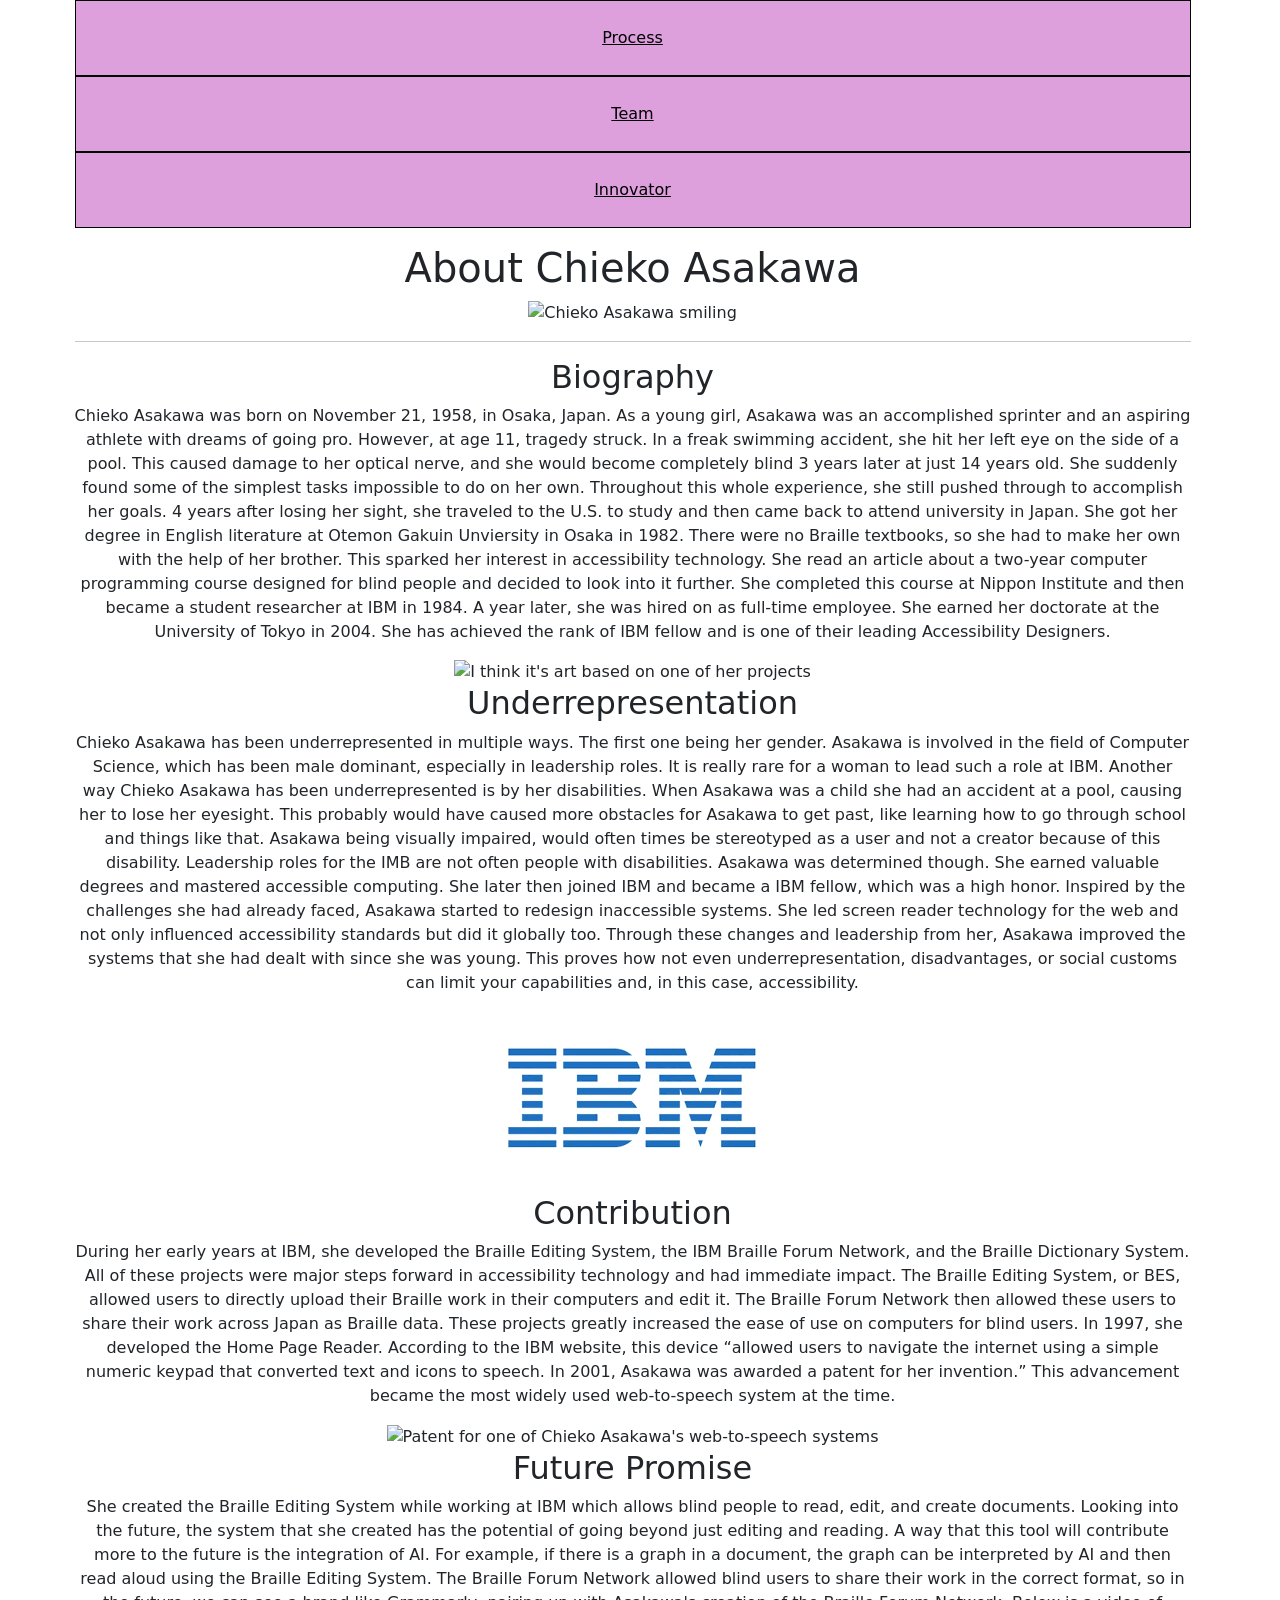
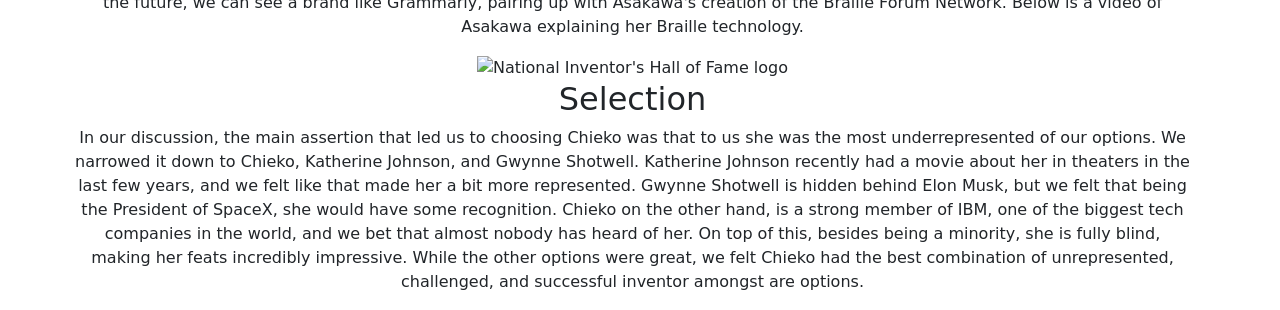
==== index.html @ 048bce8d "Update index.html" ====
<!DOCTYPE html>
<html lang="en">
<head>
    <title>Innovator</title>
    <link rel="stylesheet" href="project.css">
    <link href="https://cdn.jsdelivr.net/npm/bootstrap@5.3.3/dist/css/bootstrap.min.css" rel="stylesheet">
</head>
<body>
    <div class="container">
        <div class="row">
                <ul>
                    <li><a href="process.html">Process</a></li>
                    <li><a href="team.html">Team</a></li>
                     <li><a href="index.html">Innovator</a></li>
                </ul>
        </div>
        <div class="row text-center">
            <div class="col-md-12">
                <h1>About Chieko Asakawa</h1>
                <img src="images/Asakawa, Chieko.jpg" class="img-fluid" alt="Chieko Asakawa smiling">
            </div>
        </div>
        <hr>
        <div class="row text-center">
            <div class="col-md-12">
                <h2>Biography</h2>
                <p>
                    Chieko Asakawa was born on November 21, 1958, in Osaka, Japan. As a young girl, Asakawa was an accomplished sprinter and an aspiring athlete with dreams of going pro. However, at age 11, tragedy struck. In a freak swimming accident, she hit her left eye on the side of a pool. This caused damage to her optical nerve, and she would become completely blind 3 years later at just 14 years old. She suddenly found some of the simplest tasks impossible to do on her own. Throughout this whole experience, she still pushed through to accomplish her goals. 4 years after losing her sight, she traveled to the U.S. to study and then came back to attend university in Japan. She got her degree in English literature at Otemon Gakuin Unviersity in Osaka in 1982. There were no Braille textbooks, so she had to make her own with the help of her brother. This sparked her interest in accessibility technology. She read an article about a two-year computer programming course designed for blind people and decided to look into it further. She completed this course at Nippon Institute and then became a student researcher at IBM in 1984. A year later, she was hired on as full-time employee. She earned her doctorate at the University of Tokyo in 2004. She has achieved the rank of IBM fellow and is one of their leading Accessibility Designers.
                </p>
            </div>
        </div>
        <div class="row text-center">
            <div class="col-md-12">
                <img src="images/Pasted Graphic.jpg" class="img-fluid" alt="I think it's art based on one of her projects">
                <h2>Underrepresentation</h2>
                <p>
                    Chieko Asakawa has been underrepresented in multiple ways. The first one being her gender. Asakawa is involved in the field of Computer Science, which has been male dominant, especially in leadership roles. It is really rare for a woman to lead such a role at IBM. Another way Chieko Asakawa has been underrepresented is by her disabilities. When Asakawa was a child she had an accident at a pool, causing her to lose her eyesight. This probably would have caused more obstacles for Asakawa to get past, like learning how to go through school and things like that. Asakawa being visually impaired, would often times be stereotyped as a user and not a creator because of this disability. Leadership roles for the IMB are not often people with disabilities. Asakawa was determined though. She earned valuable degrees and mastered accessible computing. She later then joined IBM and became a IBM fellow, which was a high honor. Inspired by the challenges she had already faced, Asakawa started to redesign inaccessible systems. She led screen reader technology for the web and not only influenced accessibility standards but did it globally too. Through these changes and leadership from her, Asakawa improved the systems that she had dealt with since she was young. This proves how not even underrepresentation, disadvantages, or social customs can limit your capabilities and, in this case, accessibility. 
                </p>
            </div>
        </div>
        <div class="row text-center">
            <div class="col-md-12">
                <img src="ibm.png" class="img-fluid" alt="IBM logo">
                <h2>Contribution</h2>
                <p>
                    During her early years at IBM, she developed the Braille Editing System, the IBM Braille Forum Network, and the Braille Dictionary System. All of these projects were major steps forward in accessibility technology and had immediate impact. The Braille Editing System, or BES, allowed users to directly upload their Braille work in their computers and edit it. The Braille Forum Network then allowed these users to share their work across Japan as Braille data. These projects greatly increased the ease of use on computers for blind users. In 1997, she developed the Home Page Reader. According to the IBM website, this device “allowed users to navigate the internet using a simple numeric keypad that converted text and icons to speech. In 2001, Asakawa was awarded a patent for her invention.” This advancement became the most widely used web-to-speech system at the time.
                </p>
            </div>
        </div>
        <div class="row text-center">
            <div class="col-md-12">
                <img src="images/Asakawa_Chieko_Patent.png" class="img-fluid" alt="Patent for one of Chieko Asakawa's web-to-speech systems">
                <h2>Future Promise</h2>
                <p>
                    She created the Braille Editing System while working at IBM which allows blind people to read, edit, and create documents. Looking into the future, the system that she created has the potential of going beyond just editing and reading. A way that this tool will contribute more to the future is the integration of AI. For example, if there is a graph in a document, the graph can be interpreted by AI and then read aloud using the Braille Editing System. The Braille Forum Network allowed blind users to share their work in the correct format, so in the future, we can see a brand like Grammarly, pairing up with Asakawa's creation of the Braille Forum Network. Below is a video of Asakawa explaining her Braille technology.
                </p>
            </div>
        </div>
        <div class="row text-center">
            <div class="col-md-12">
                <img src="images/National-Inventors-Hall-of-Fame-logo.jpg" class="img-fluid" alt="National Inventor's Hall of Fame logo">
                <h2>Selection</h2>
                <p>
                    In our discussion, the main assertion that led us to choosing Chieko was that to us she was the most underrepresented of our options. We narrowed it down to Chieko, Katherine Johnson, and Gwynne Shotwell. Katherine Johnson recently had a movie about her in theaters in the last few years, and we felt like that made her a bit more represented. Gwynne Shotwell is hidden behind Elon Musk, but we felt that being the President of SpaceX, she would have some recognition. Chieko on the other hand, is a strong member of IBM, one of the biggest tech companies in the world, and we bet that almost nobody has heard of her. On top of this, besides being a minority, she is fully blind, making her feats incredibly impressive. While the other options were great, we felt Chieko had the best combination of unrepresented, challenged, and successful inventor amongst are options.  
                </p>
            </div>
        </div>
    </div>
</body>
</html>
---- project.css ----
html {
scrollbar-gutter: stable;
}

h1{
text-align: center;
}
.center{
text-align:center
}

.process_text_alignment{
font-size: 30px;
text-align: center;
}
.heading{
font: size 300px;
}
li{
list-style-type: none;
float: center;
border-color:black;
border-width: 1px;
border-style: solid;
}
li a {
display: block;
color: black;
padding: 25px;
text-align: center;
background-color: plum;
}
li a:hover {
background-color: white;
}
.page_link a {
display: block;
color: black;
padding: 25px;
text-align: center;
background-color: plum;
list-style-type: none;
float: center;
border-color:black;
border-width: 1px;
border-style: solid;
}
a:hover{
    color:purple
}
a:active{
    color:red
}
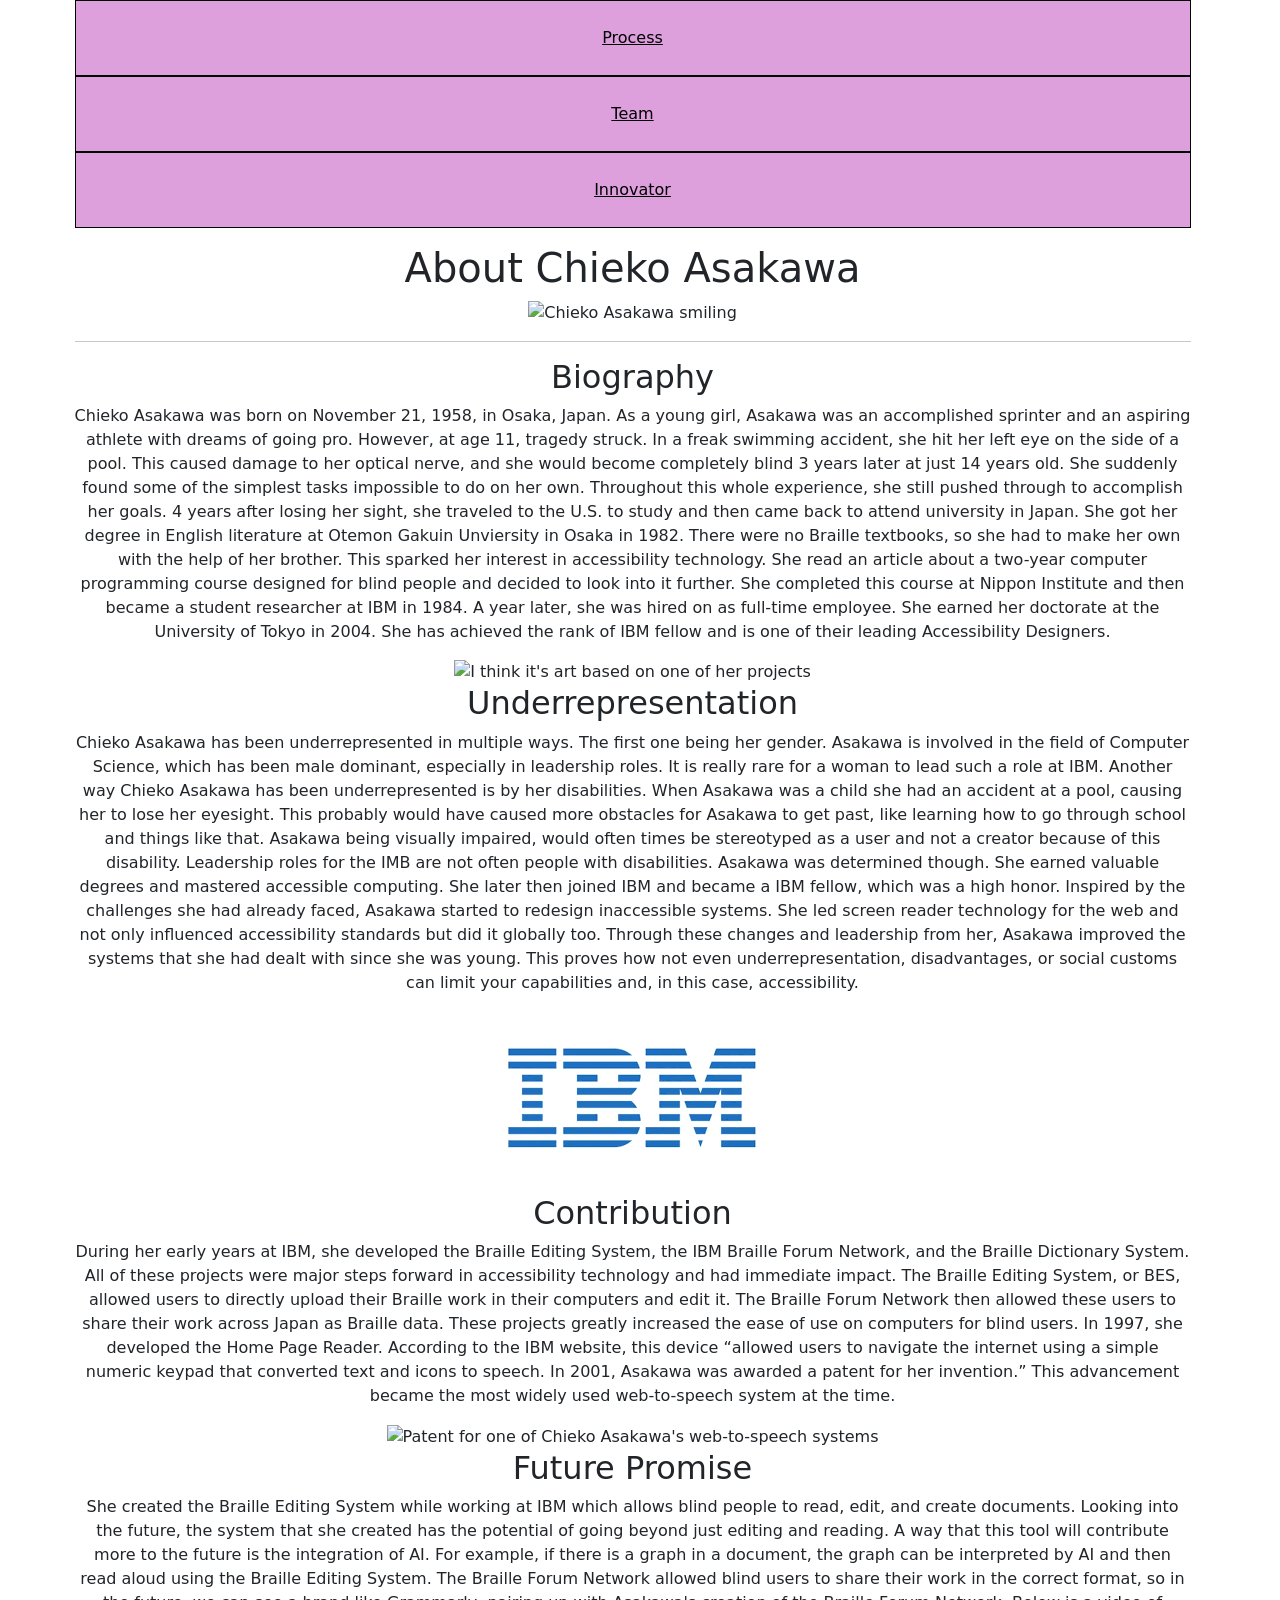
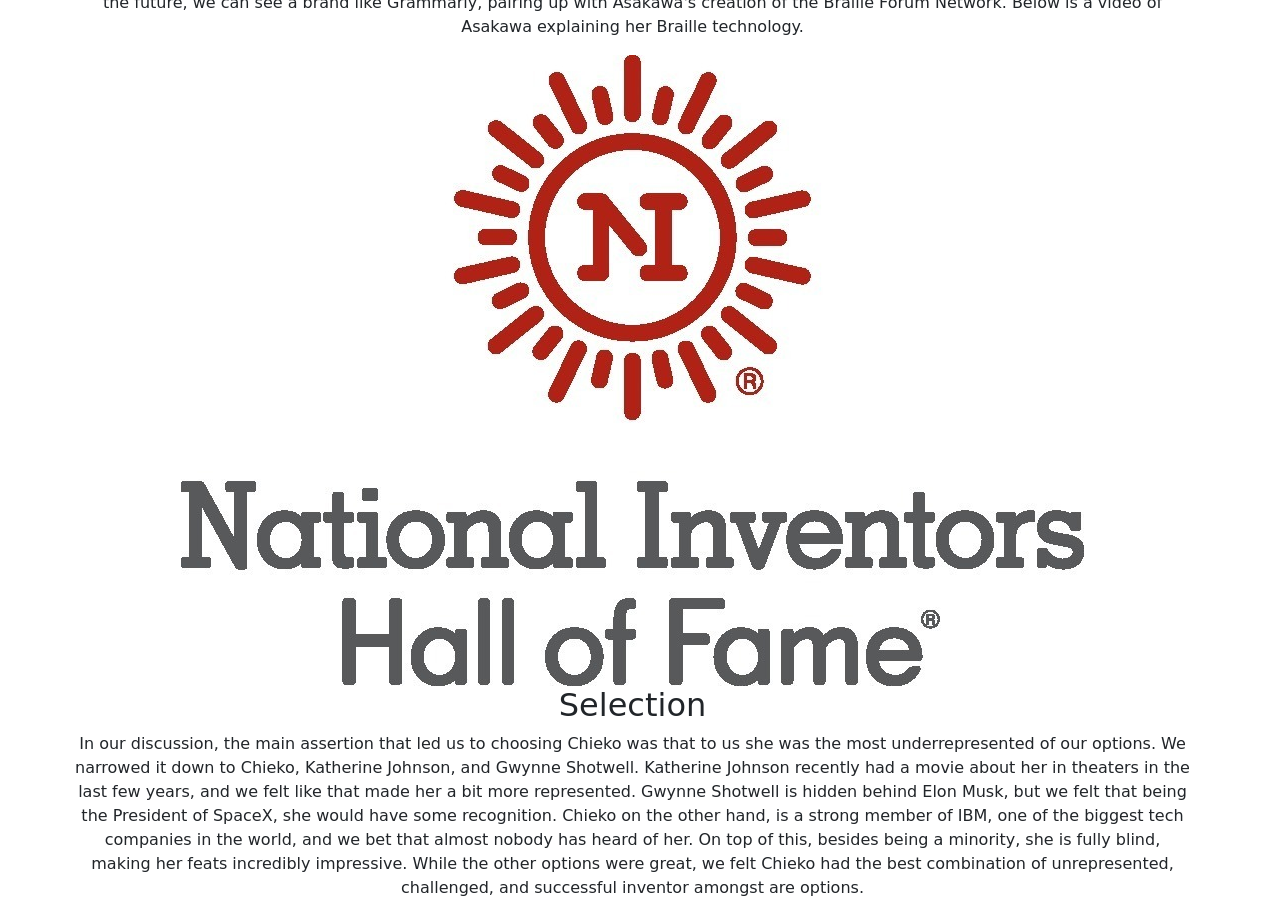
==== commit cfcc77b3: "Update index.html" ====
--- a/index.html
+++ b/index.html
@@ -58,7 +58,7 @@
         </div>
         <div class="row text-center">
             <div class="col-md-12">
-                <img src="images/National-Inventors-Hall-of-Fame-logo.jpg" class="img-fluid" alt="National Inventor's Hall of Fame logo">
+                <img src="National-Inventors-Hall-of-Fame-logo.jpg" class="img-fluid" alt="National Inventor's Hall of Fame logo">
                 <h2>Selection</h2>
                 <p>
                     In our discussion, the main assertion that led us to choosing Chieko was that to us she was the most underrepresented of our options. We narrowed it down to Chieko, Katherine Johnson, and Gwynne Shotwell. Katherine Johnson recently had a movie about her in theaters in the last few years, and we felt like that made her a bit more represented. Gwynne Shotwell is hidden behind Elon Musk, but we felt that being the President of SpaceX, she would have some recognition. Chieko on the other hand, is a strong member of IBM, one of the biggest tech companies in the world, and we bet that almost nobody has heard of her. On top of this, besides being a minority, she is fully blind, making her feats incredibly impressive. While the other options were great, we felt Chieko had the best combination of unrepresented, challenged, and successful inventor amongst are options.  
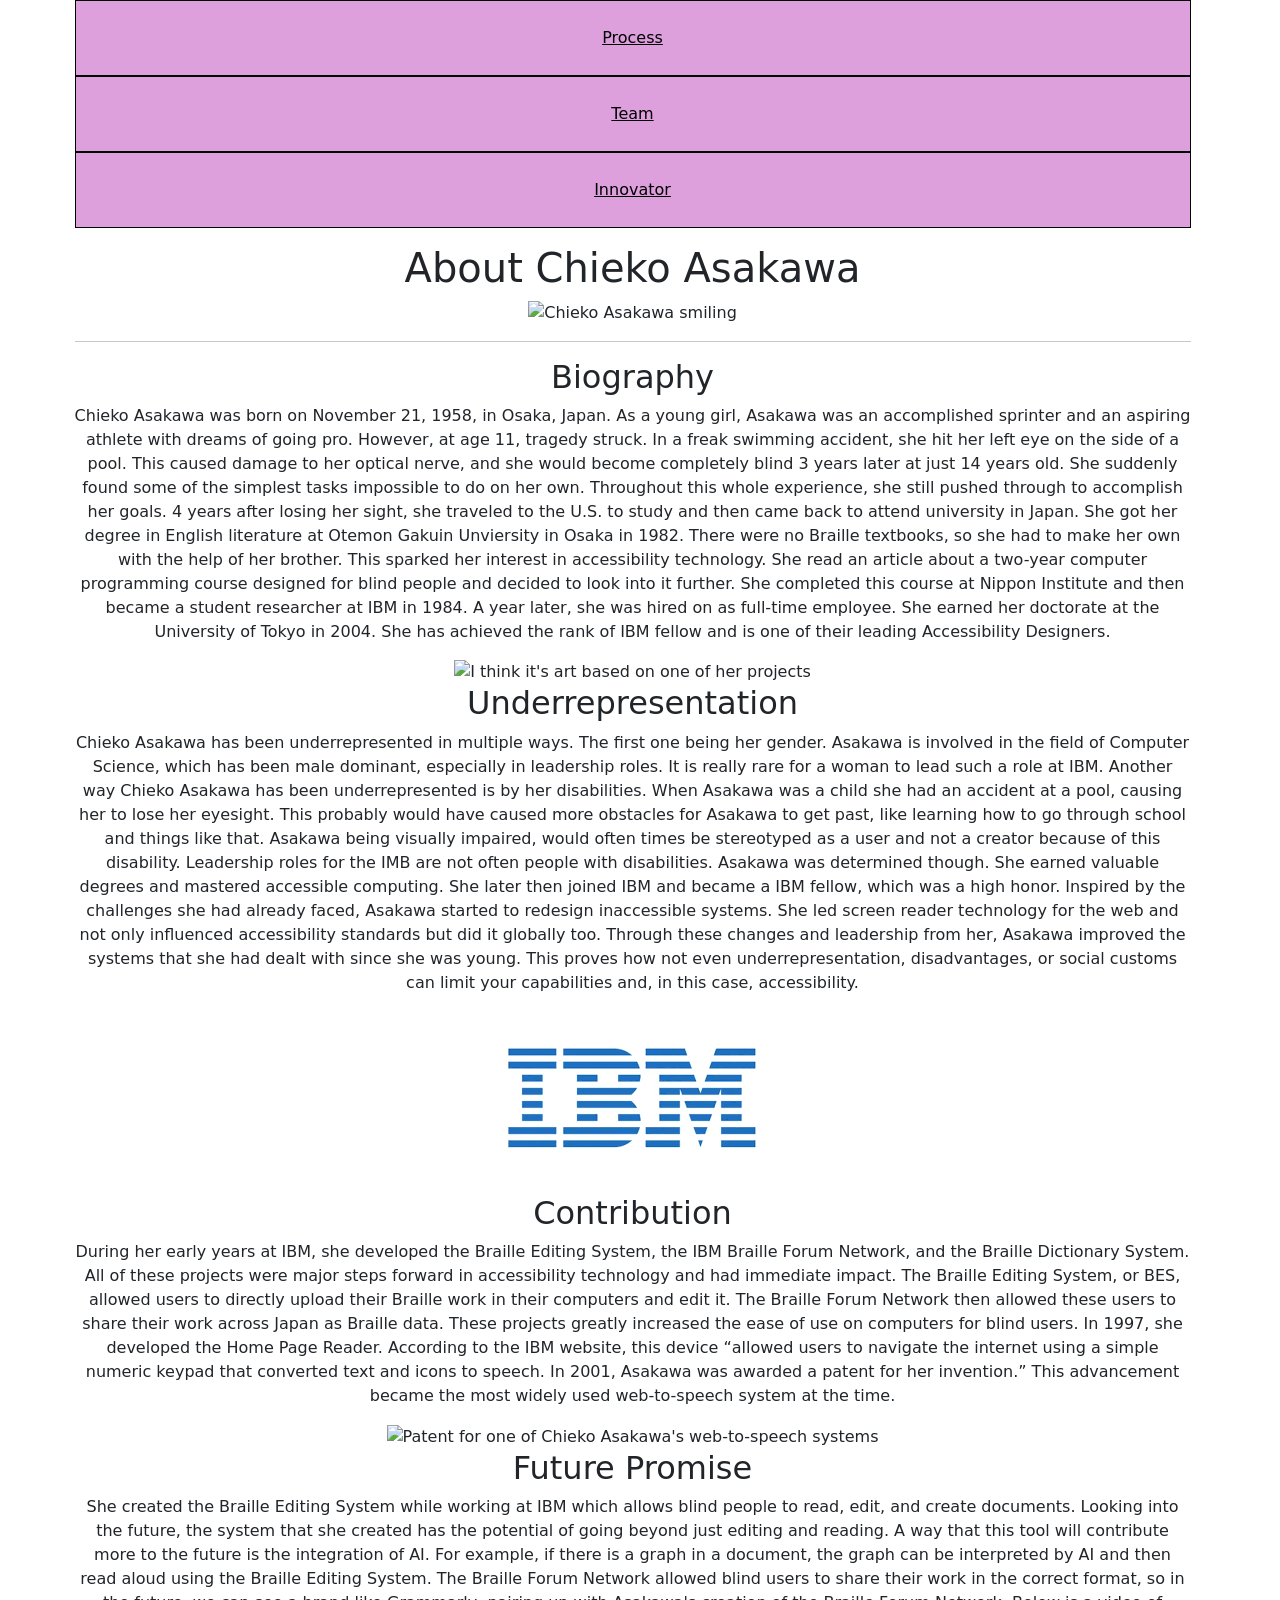
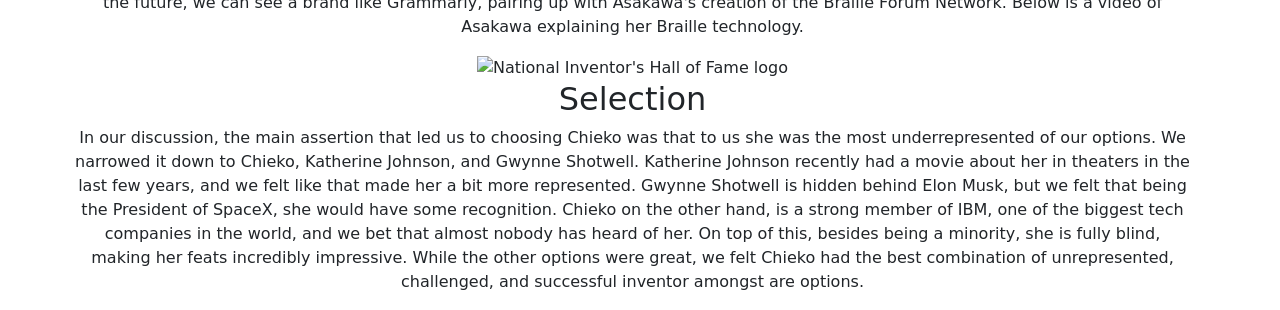
==== commit 31d112d1: "Update index.html" ====
--- a/index.html
+++ b/index.html
@@ -58,7 +58,7 @@
         </div>
         <div class="row text-center">
             <div class="col-md-12">
-                <img src="National-Inventors-Hall-of-Fame-logo.jpg" class="img-fluid" alt="National Inventor's Hall of Fame logo">
+                <img src="images/National-Inventors-Hall-of-Fame-logo.jpg" class="img-fluid" alt="National Inventor's Hall of Fame logo">
                 <h2>Selection</h2>
                 <p>
                     In our discussion, the main assertion that led us to choosing Chieko was that to us she was the most underrepresented of our options. We narrowed it down to Chieko, Katherine Johnson, and Gwynne Shotwell. Katherine Johnson recently had a movie about her in theaters in the last few years, and we felt like that made her a bit more represented. Gwynne Shotwell is hidden behind Elon Musk, but we felt that being the President of SpaceX, she would have some recognition. Chieko on the other hand, is a strong member of IBM, one of the biggest tech companies in the world, and we bet that almost nobody has heard of her. On top of this, besides being a minority, she is fully blind, making her feats incredibly impressive. While the other options were great, we felt Chieko had the best combination of unrepresented, challenged, and successful inventor amongst are options.  
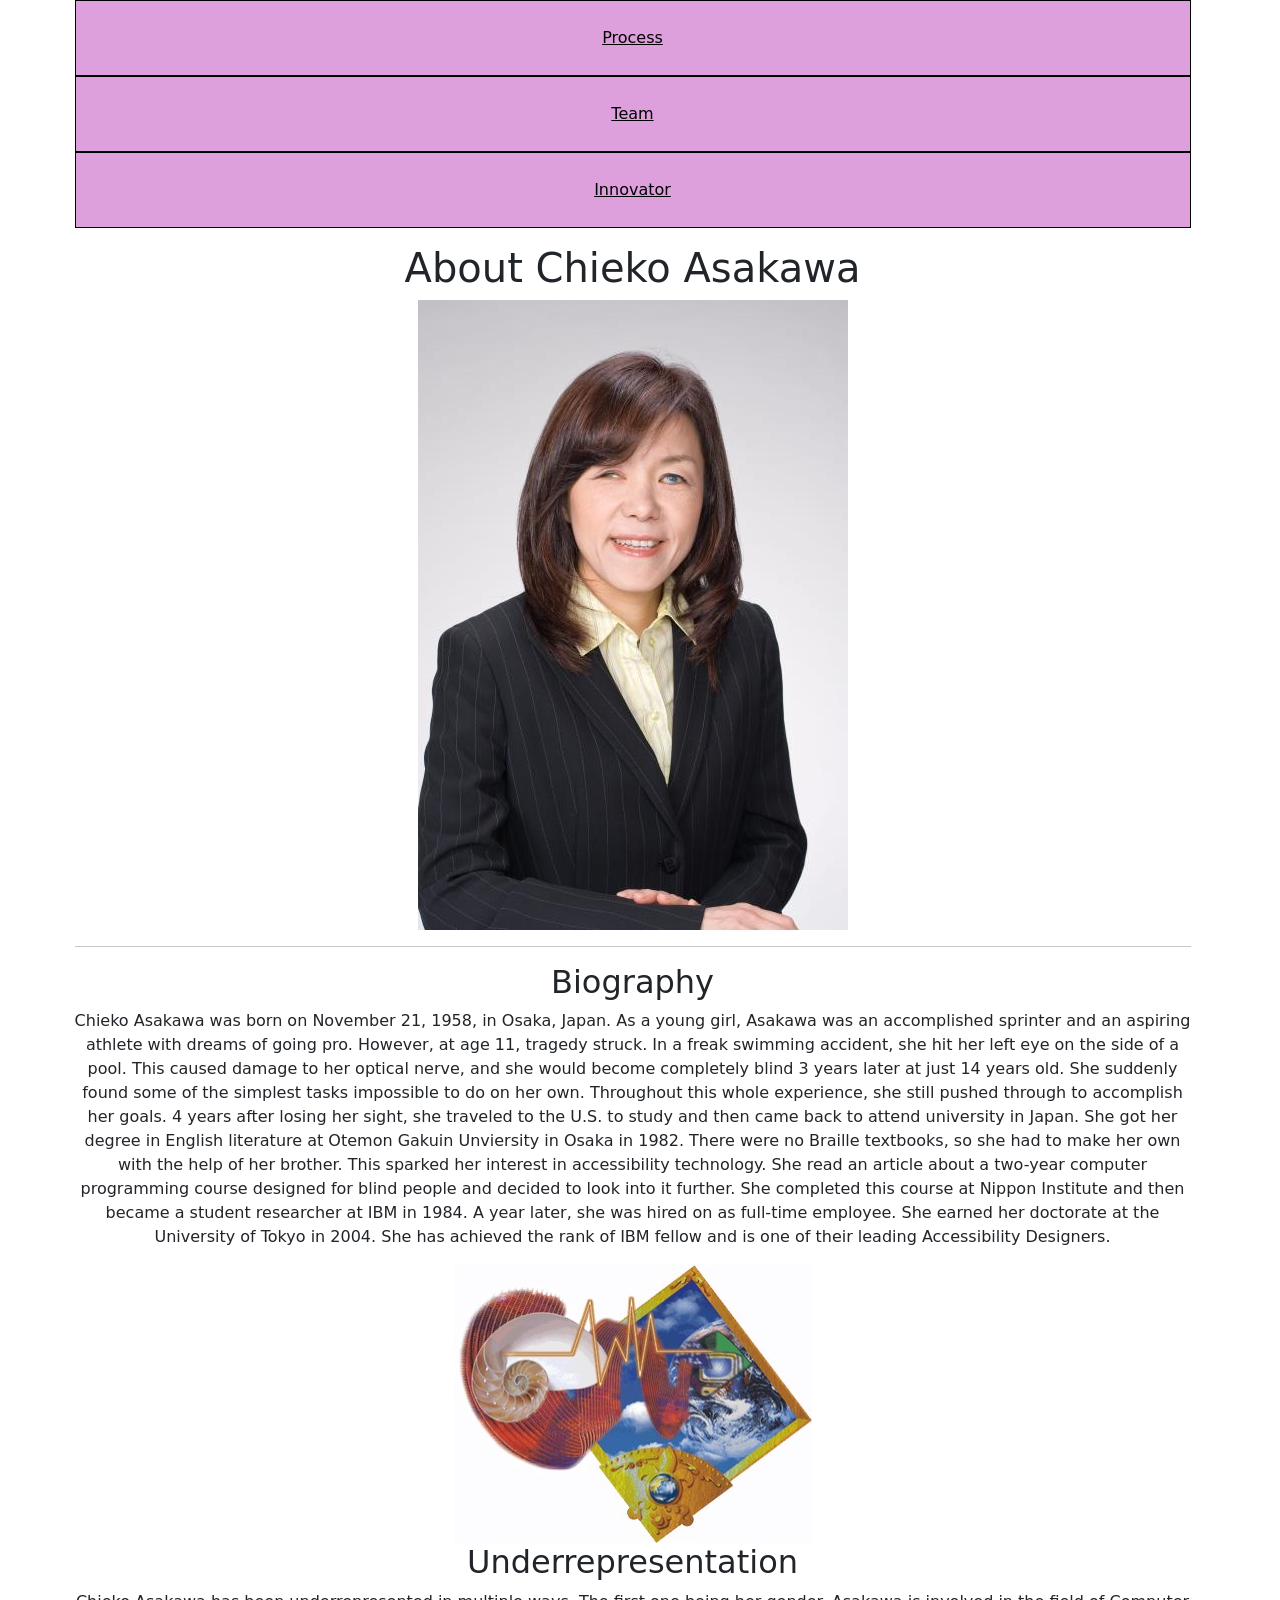
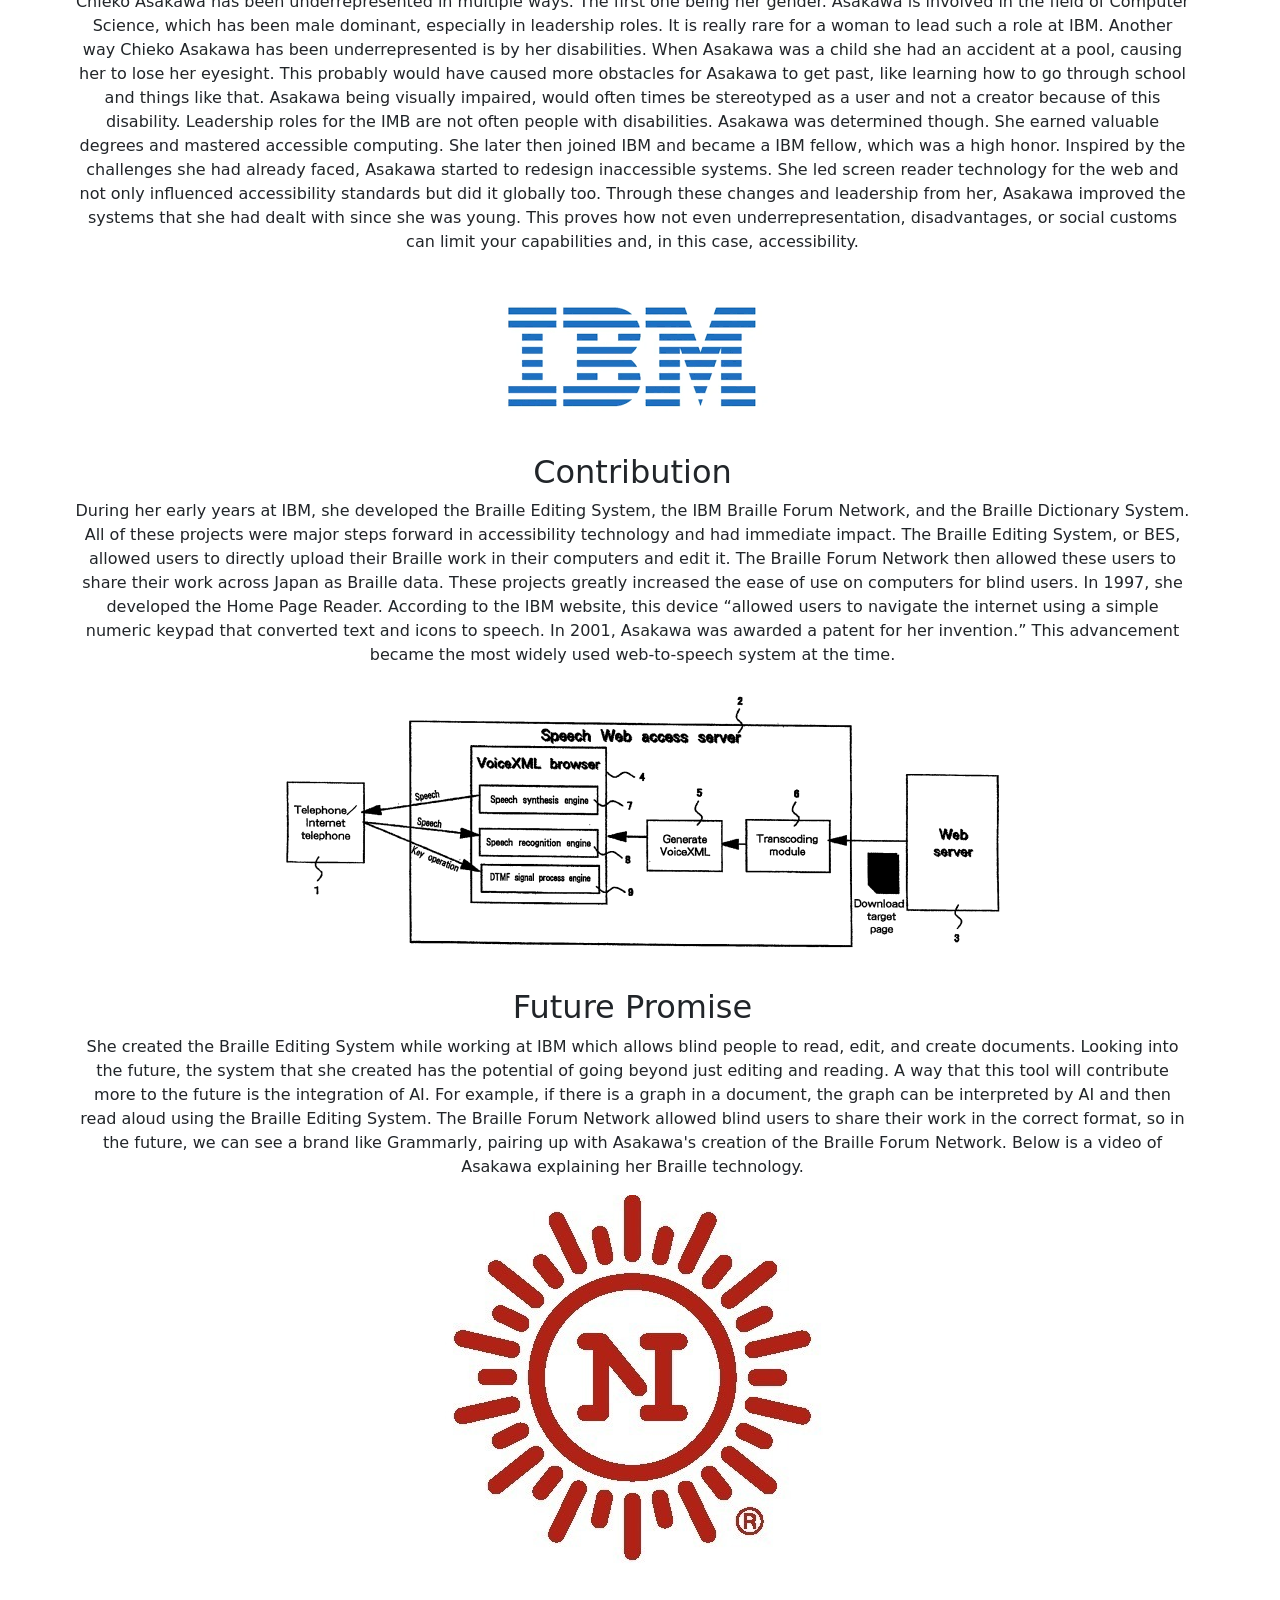
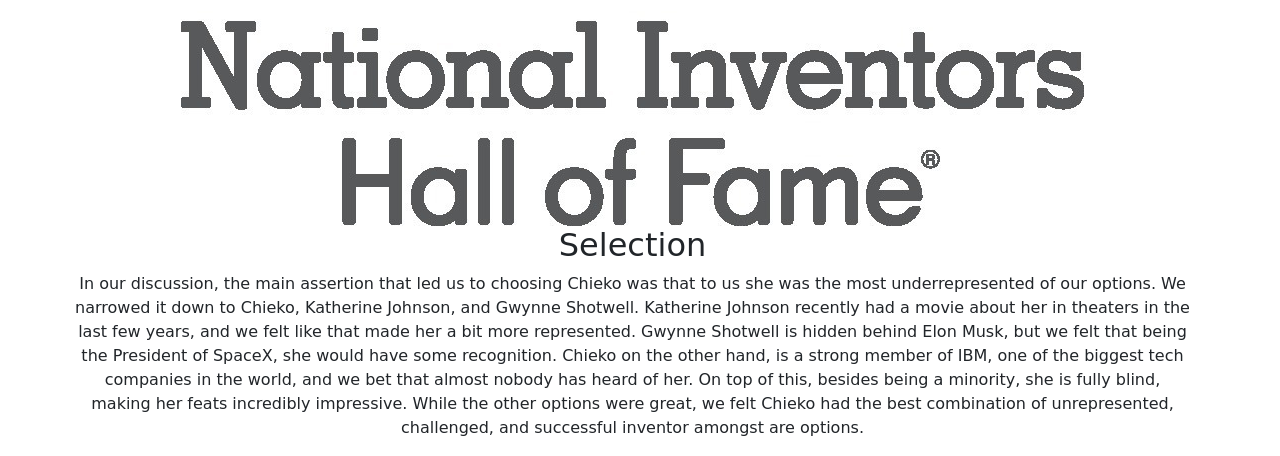
==== commit 89bb3580: "Update index.html" ====
--- a/index.html
+++ b/index.html
@@ -17,7 +17,7 @@
         <div class="row text-center">
             <div class="col-md-12">
                 <h1>About Chieko Asakawa</h1>
-                <img src="images/Asakawa, Chieko.jpg" class="img-fluid" alt="Chieko Asakawa smiling">
+                <img src="Asakawa, Chieko.jpg" class="img-fluid" alt="Chieko Asakawa smiling">
             </div>
         </div>
         <hr>
@@ -31,7 +31,7 @@
         </div>
         <div class="row text-center">
             <div class="col-md-12">
-                <img src="images/Pasted Graphic.jpg" class="img-fluid" alt="I think it's art based on one of her projects">
+                <img src="Pasted Graphic.jpg" class="img-fluid" alt="I think it's art based on one of her projects">
                 <h2>Underrepresentation</h2>
                 <p>
                     Chieko Asakawa has been underrepresented in multiple ways. The first one being her gender. Asakawa is involved in the field of Computer Science, which has been male dominant, especially in leadership roles. It is really rare for a woman to lead such a role at IBM. Another way Chieko Asakawa has been underrepresented is by her disabilities. When Asakawa was a child she had an accident at a pool, causing her to lose her eyesight. This probably would have caused more obstacles for Asakawa to get past, like learning how to go through school and things like that. Asakawa being visually impaired, would often times be stereotyped as a user and not a creator because of this disability. Leadership roles for the IMB are not often people with disabilities. Asakawa was determined though. She earned valuable degrees and mastered accessible computing. She later then joined IBM and became a IBM fellow, which was a high honor. Inspired by the challenges she had already faced, Asakawa started to redesign inaccessible systems. She led screen reader technology for the web and not only influenced accessibility standards but did it globally too. Through these changes and leadership from her, Asakawa improved the systems that she had dealt with since she was young. This proves how not even underrepresentation, disadvantages, or social customs can limit your capabilities and, in this case, accessibility. 
@@ -49,7 +49,7 @@
         </div>
         <div class="row text-center">
             <div class="col-md-12">
-                <img src="images/Asakawa_Chieko_Patent.png" class="img-fluid" alt="Patent for one of Chieko Asakawa's web-to-speech systems">
+                <img src="Asakawa_Chieko_Patent.png" class="img-fluid" alt="Patent for one of Chieko Asakawa's web-to-speech systems">
                 <h2>Future Promise</h2>
                 <p>
                     She created the Braille Editing System while working at IBM which allows blind people to read, edit, and create documents. Looking into the future, the system that she created has the potential of going beyond just editing and reading. A way that this tool will contribute more to the future is the integration of AI. For example, if there is a graph in a document, the graph can be interpreted by AI and then read aloud using the Braille Editing System. The Braille Forum Network allowed blind users to share their work in the correct format, so in the future, we can see a brand like Grammarly, pairing up with Asakawa's creation of the Braille Forum Network. Below is a video of Asakawa explaining her Braille technology.
@@ -58,7 +58,7 @@
         </div>
         <div class="row text-center">
             <div class="col-md-12">
-                <img src="images/National-Inventors-Hall-of-Fame-logo.jpg" class="img-fluid" alt="National Inventor's Hall of Fame logo">
+                <img src="National-Inventors-Hall-of-Fame-logo.jpg" class="img-fluid" alt="National Inventor's Hall of Fame logo">
                 <h2>Selection</h2>
                 <p>
                     In our discussion, the main assertion that led us to choosing Chieko was that to us she was the most underrepresented of our options. We narrowed it down to Chieko, Katherine Johnson, and Gwynne Shotwell. Katherine Johnson recently had a movie about her in theaters in the last few years, and we felt like that made her a bit more represented. Gwynne Shotwell is hidden behind Elon Musk, but we felt that being the President of SpaceX, she would have some recognition. Chieko on the other hand, is a strong member of IBM, one of the biggest tech companies in the world, and we bet that almost nobody has heard of her. On top of this, besides being a minority, she is fully blind, making her feats incredibly impressive. While the other options were great, we felt Chieko had the best combination of unrepresented, challenged, and successful inventor amongst are options.  
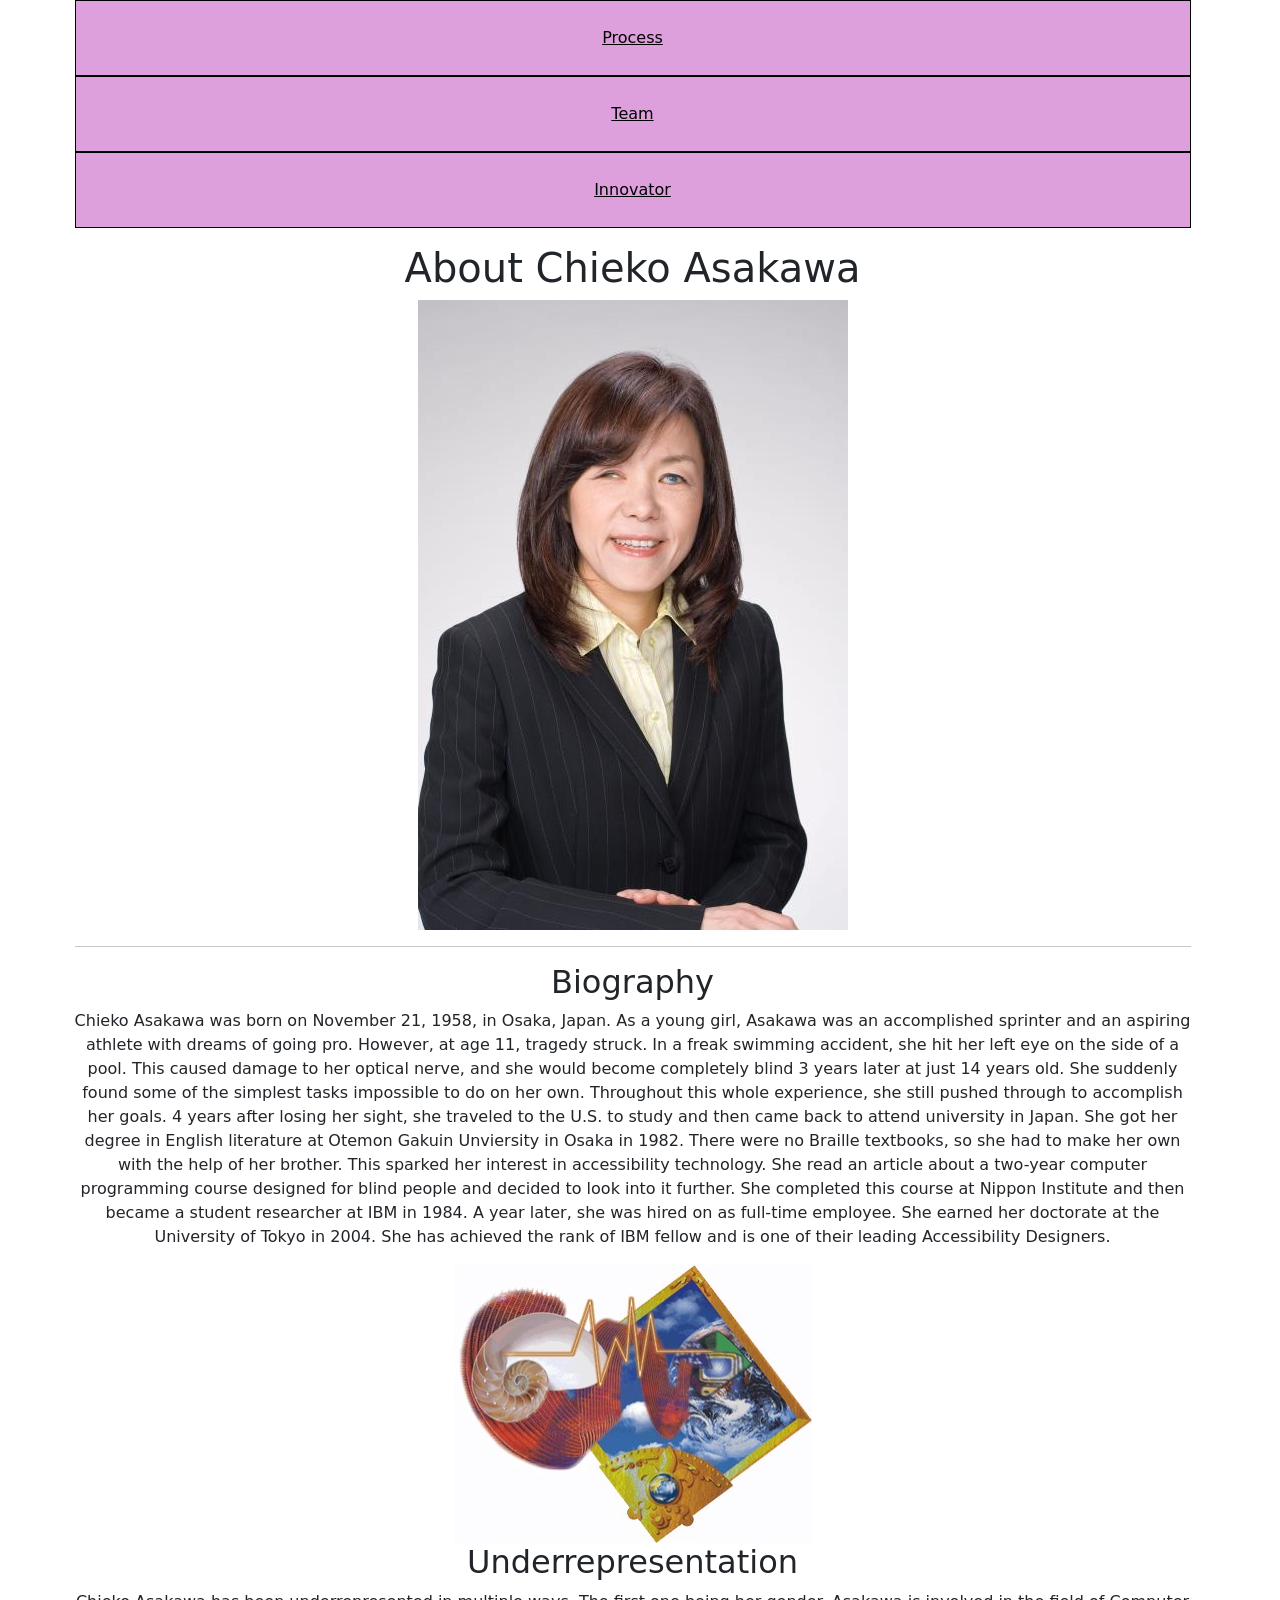
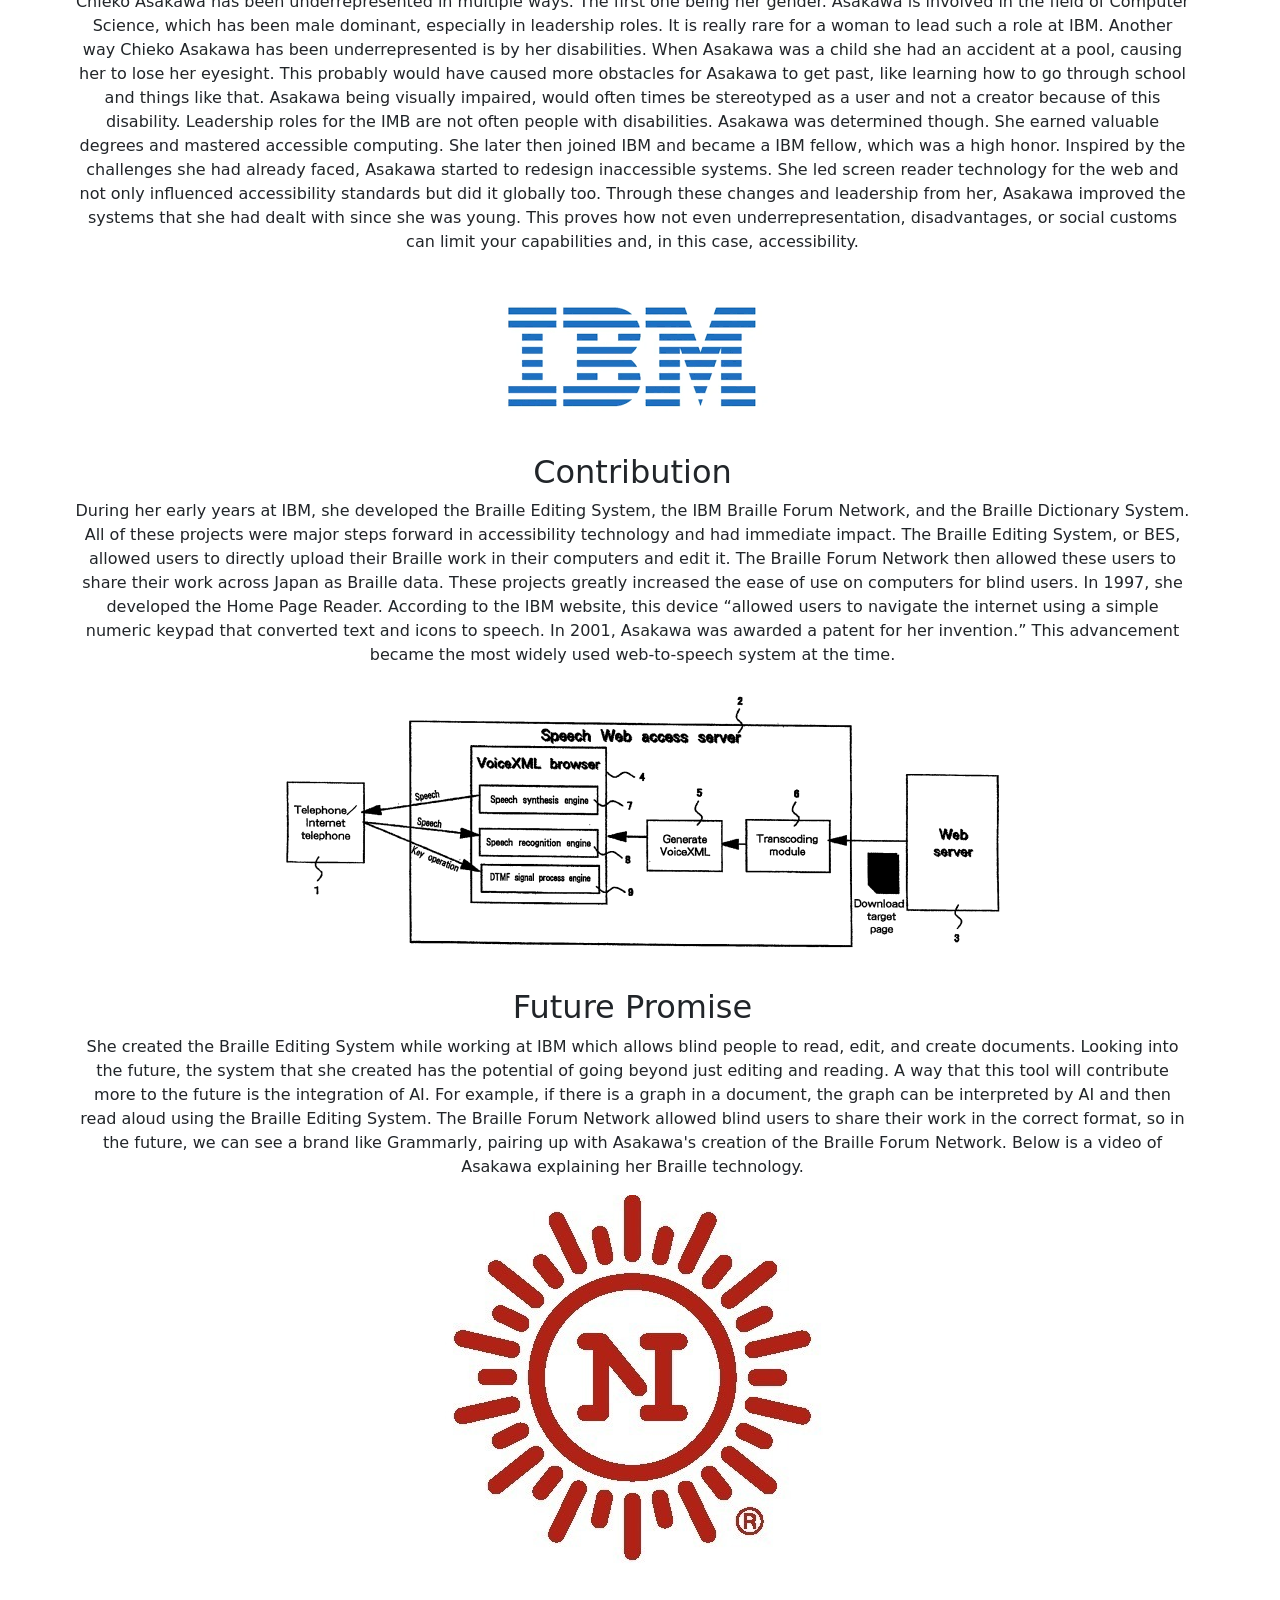
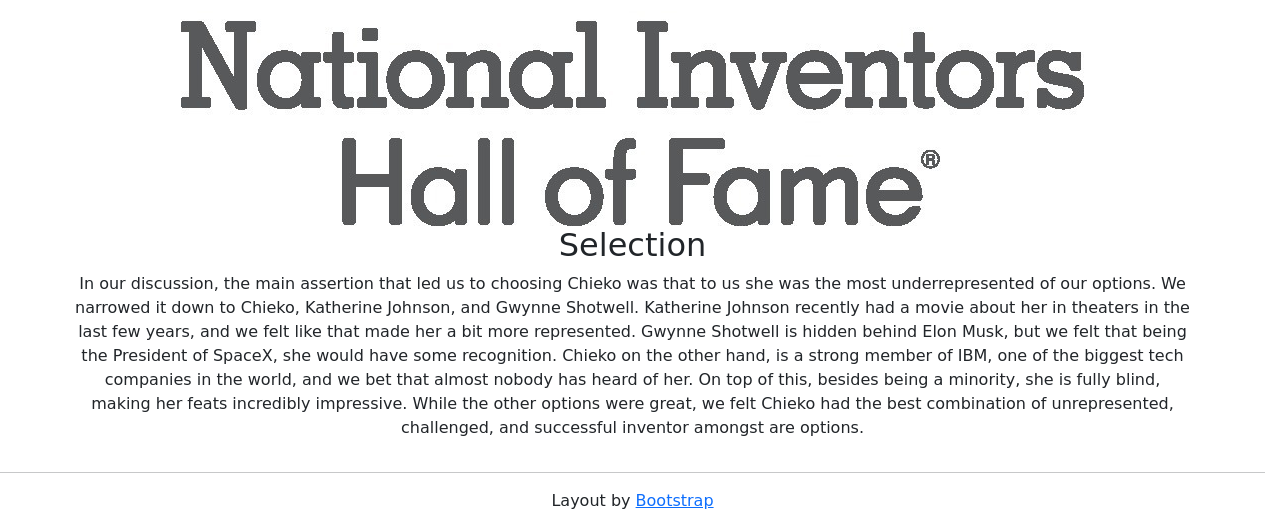
==== commit fc2e856c: "Update index.html" ====
--- a/index.html
+++ b/index.html
@@ -66,5 +66,9 @@
             </div>
         </div>
     </div>
+<hr>
+<p class ="center">
+Layout by <a href="https://getbootstrap.com/">Bootstrap</a>
+</p>
 </body>
 </html>
--- a/project.css
+++ b/project.css
@@ -51,4 +51,8 @@
 a:active{
     color:red
 }
+.bootstrap_font{
+    font-size:16px
+}
 
+
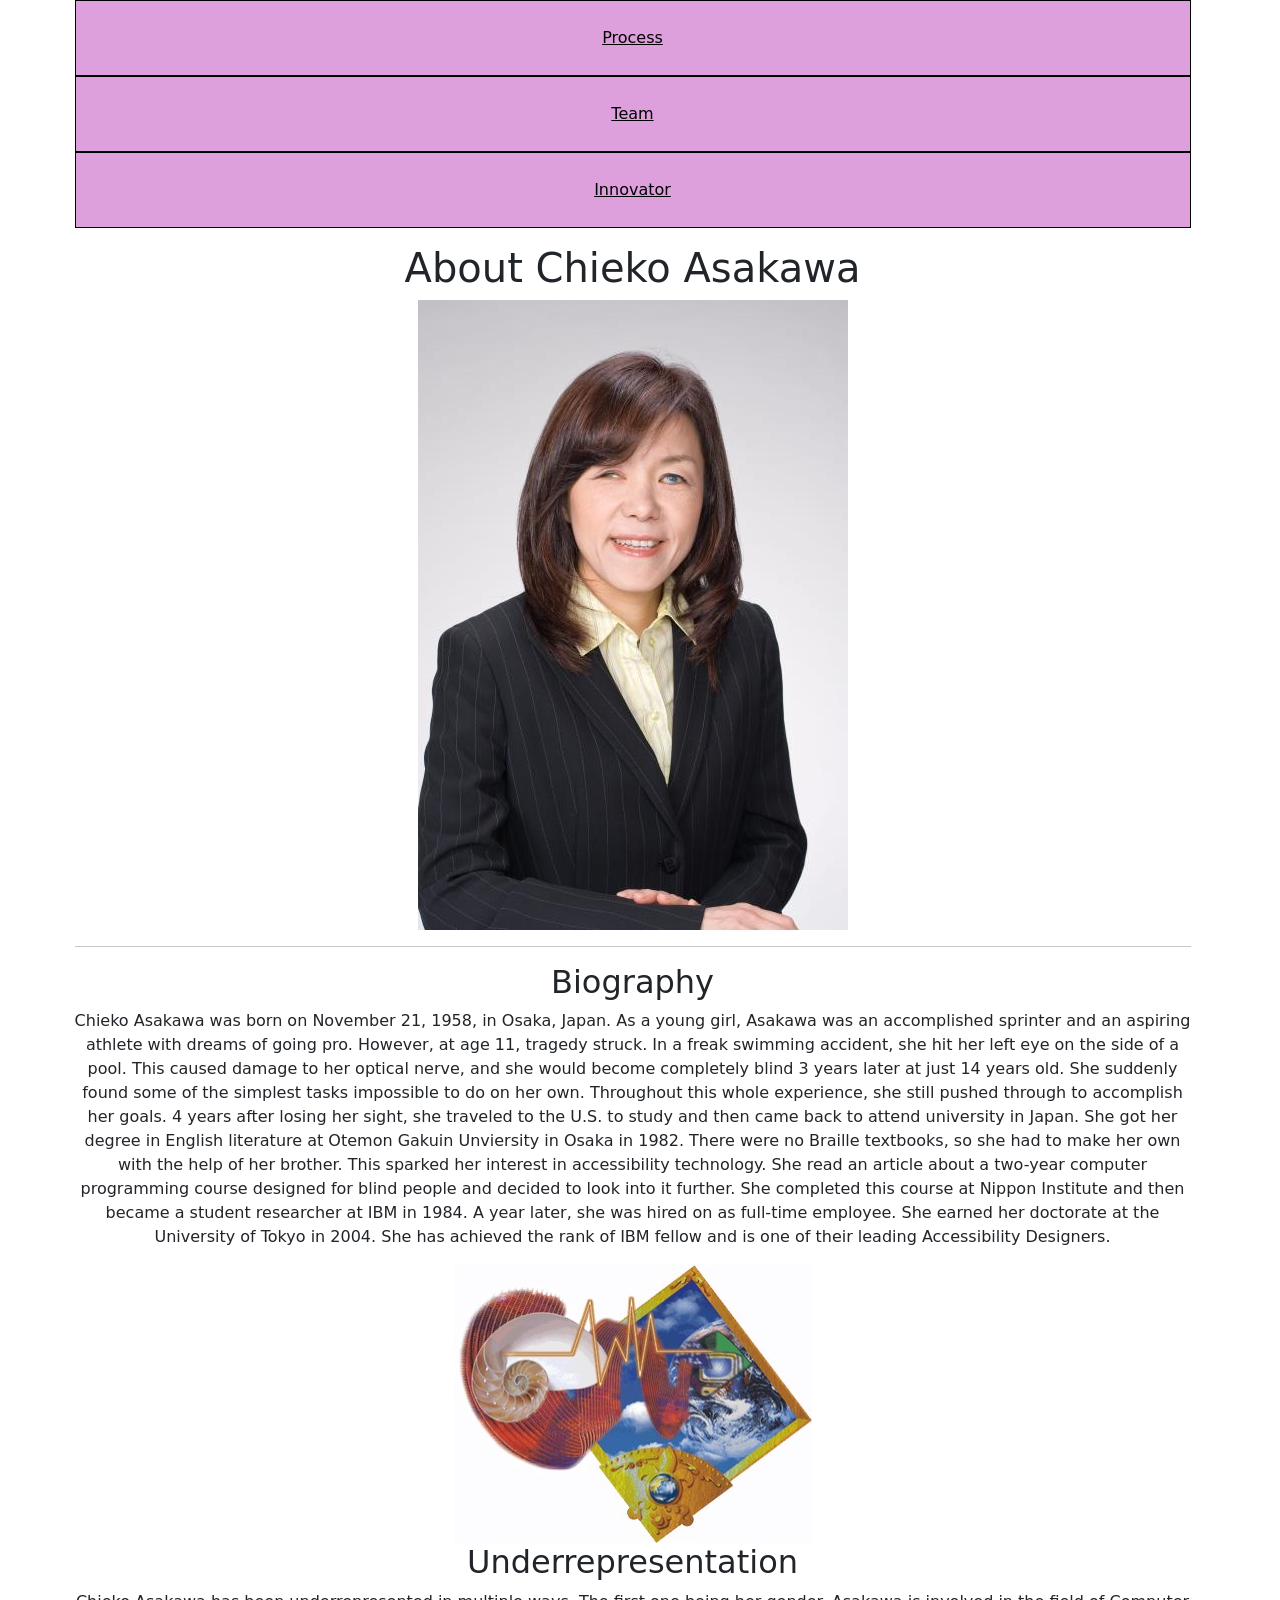
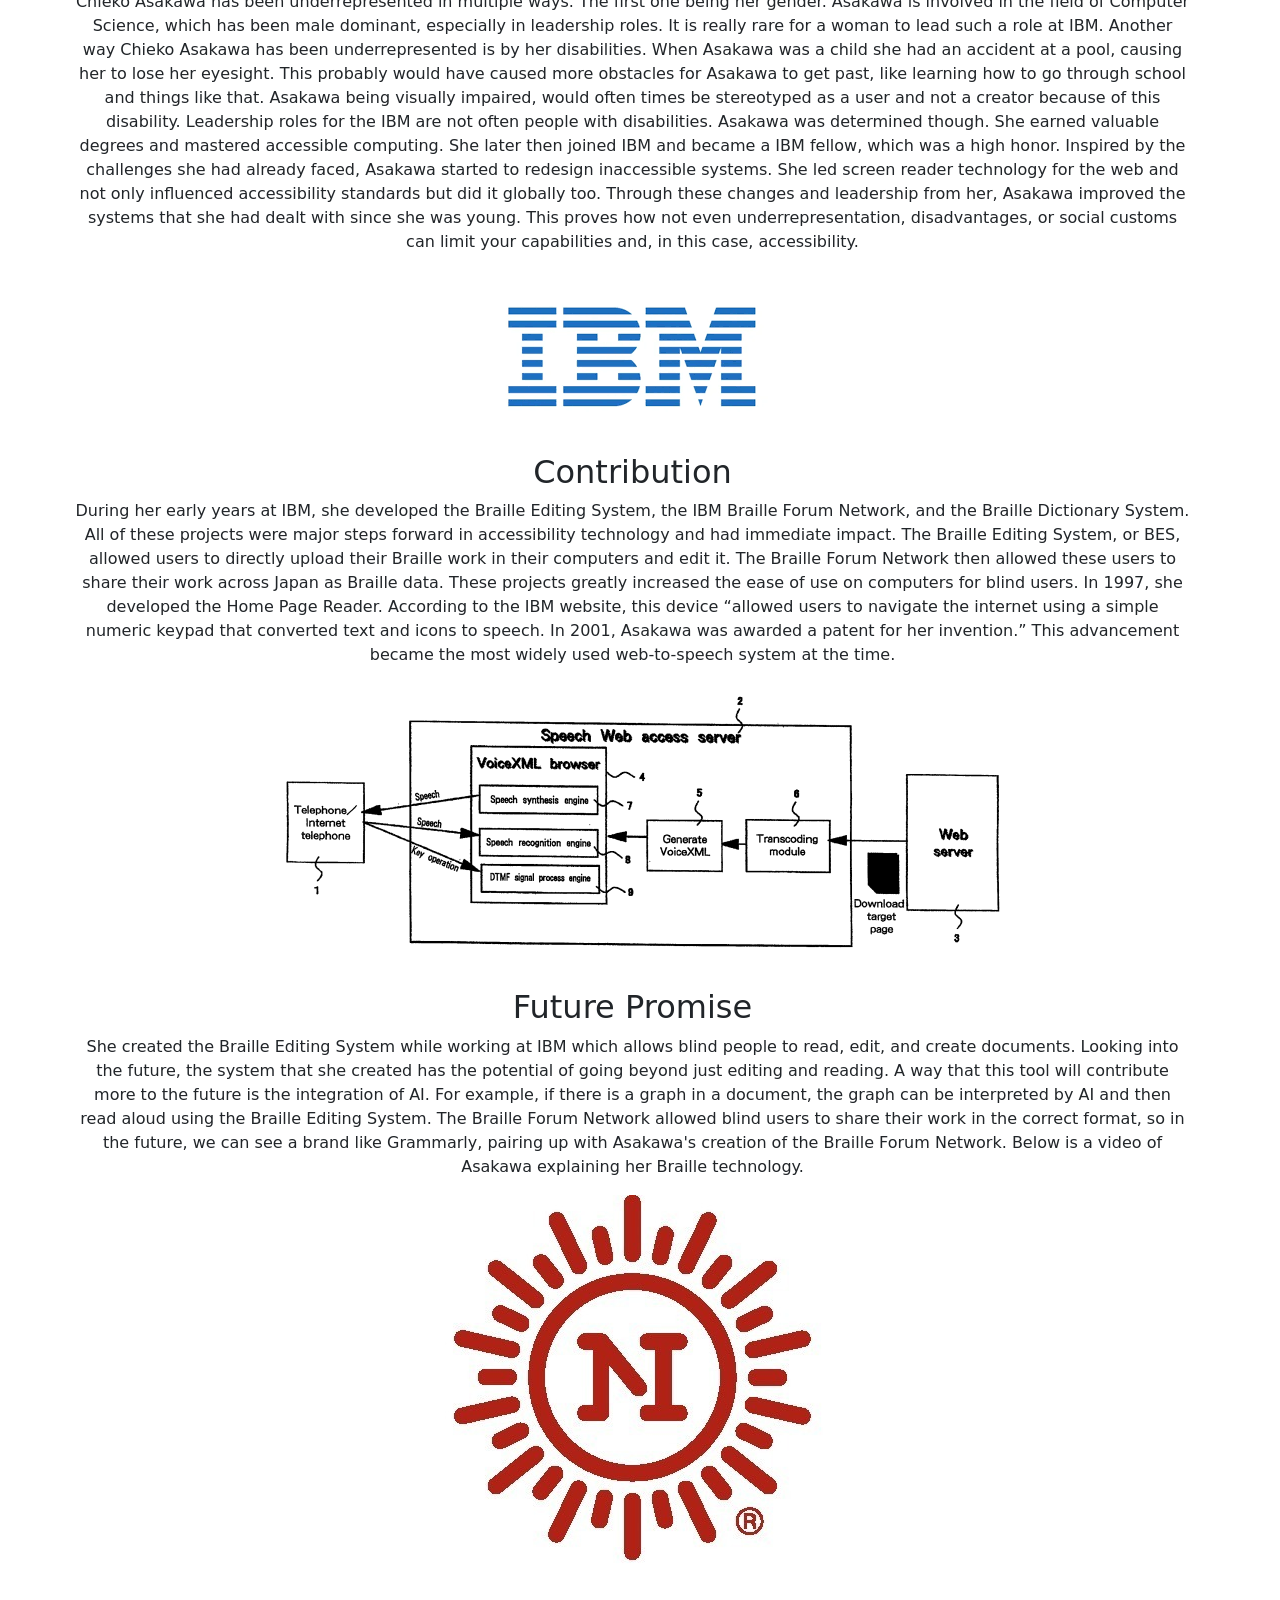
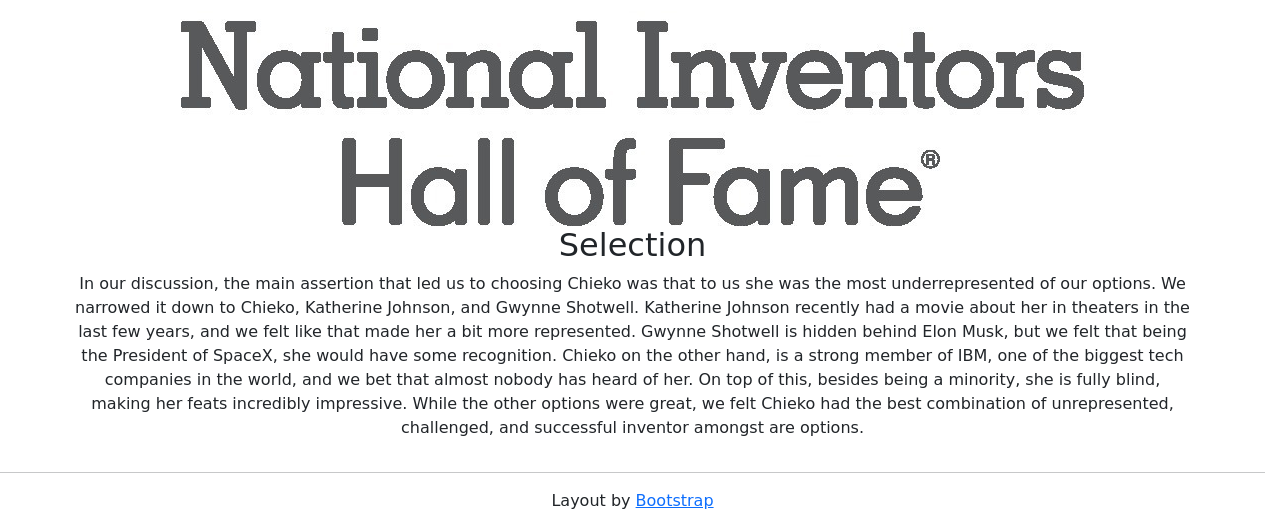
==== commit c9156853: "Update index.html" ====
--- a/index.html
+++ b/index.html
@@ -34,7 +34,7 @@
                 <img src="Pasted Graphic.jpg" class="img-fluid" alt="I think it's art based on one of her projects">
                 <h2>Underrepresentation</h2>
                 <p>
-                    Chieko Asakawa has been underrepresented in multiple ways. The first one being her gender. Asakawa is involved in the field of Computer Science, which has been male dominant, especially in leadership roles. It is really rare for a woman to lead such a role at IBM. Another way Chieko Asakawa has been underrepresented is by her disabilities. When Asakawa was a child she had an accident at a pool, causing her to lose her eyesight. This probably would have caused more obstacles for Asakawa to get past, like learning how to go through school and things like that. Asakawa being visually impaired, would often times be stereotyped as a user and not a creator because of this disability. Leadership roles for the IMB are not often people with disabilities. Asakawa was determined though. She earned valuable degrees and mastered accessible computing. She later then joined IBM and became a IBM fellow, which was a high honor. Inspired by the challenges she had already faced, Asakawa started to redesign inaccessible systems. She led screen reader technology for the web and not only influenced accessibility standards but did it globally too. Through these changes and leadership from her, Asakawa improved the systems that she had dealt with since she was young. This proves how not even underrepresentation, disadvantages, or social customs can limit your capabilities and, in this case, accessibility. 
+                    Chieko Asakawa has been underrepresented in multiple ways. The first one being her gender. Asakawa is involved in the field of Computer Science, which has been male dominant, especially in leadership roles. It is really rare for a woman to lead such a role at IBM. Another way Chieko Asakawa has been underrepresented is by her disabilities. When Asakawa was a child she had an accident at a pool, causing her to lose her eyesight. This probably would have caused more obstacles for Asakawa to get past, like learning how to go through school and things like that. Asakawa being visually impaired, would often times be stereotyped as a user and not a creator because of this disability. Leadership roles for the IBM are not often people with disabilities. Asakawa was determined though. She earned valuable degrees and mastered accessible computing. She later then joined IBM and became a IBM fellow, which was a high honor. Inspired by the challenges she had already faced, Asakawa started to redesign inaccessible systems. She led screen reader technology for the web and not only influenced accessibility standards but did it globally too. Through these changes and leadership from her, Asakawa improved the systems that she had dealt with since she was young. This proves how not even underrepresentation, disadvantages, or social customs can limit your capabilities and, in this case, accessibility. 
                 </p>
             </div>
         </div>
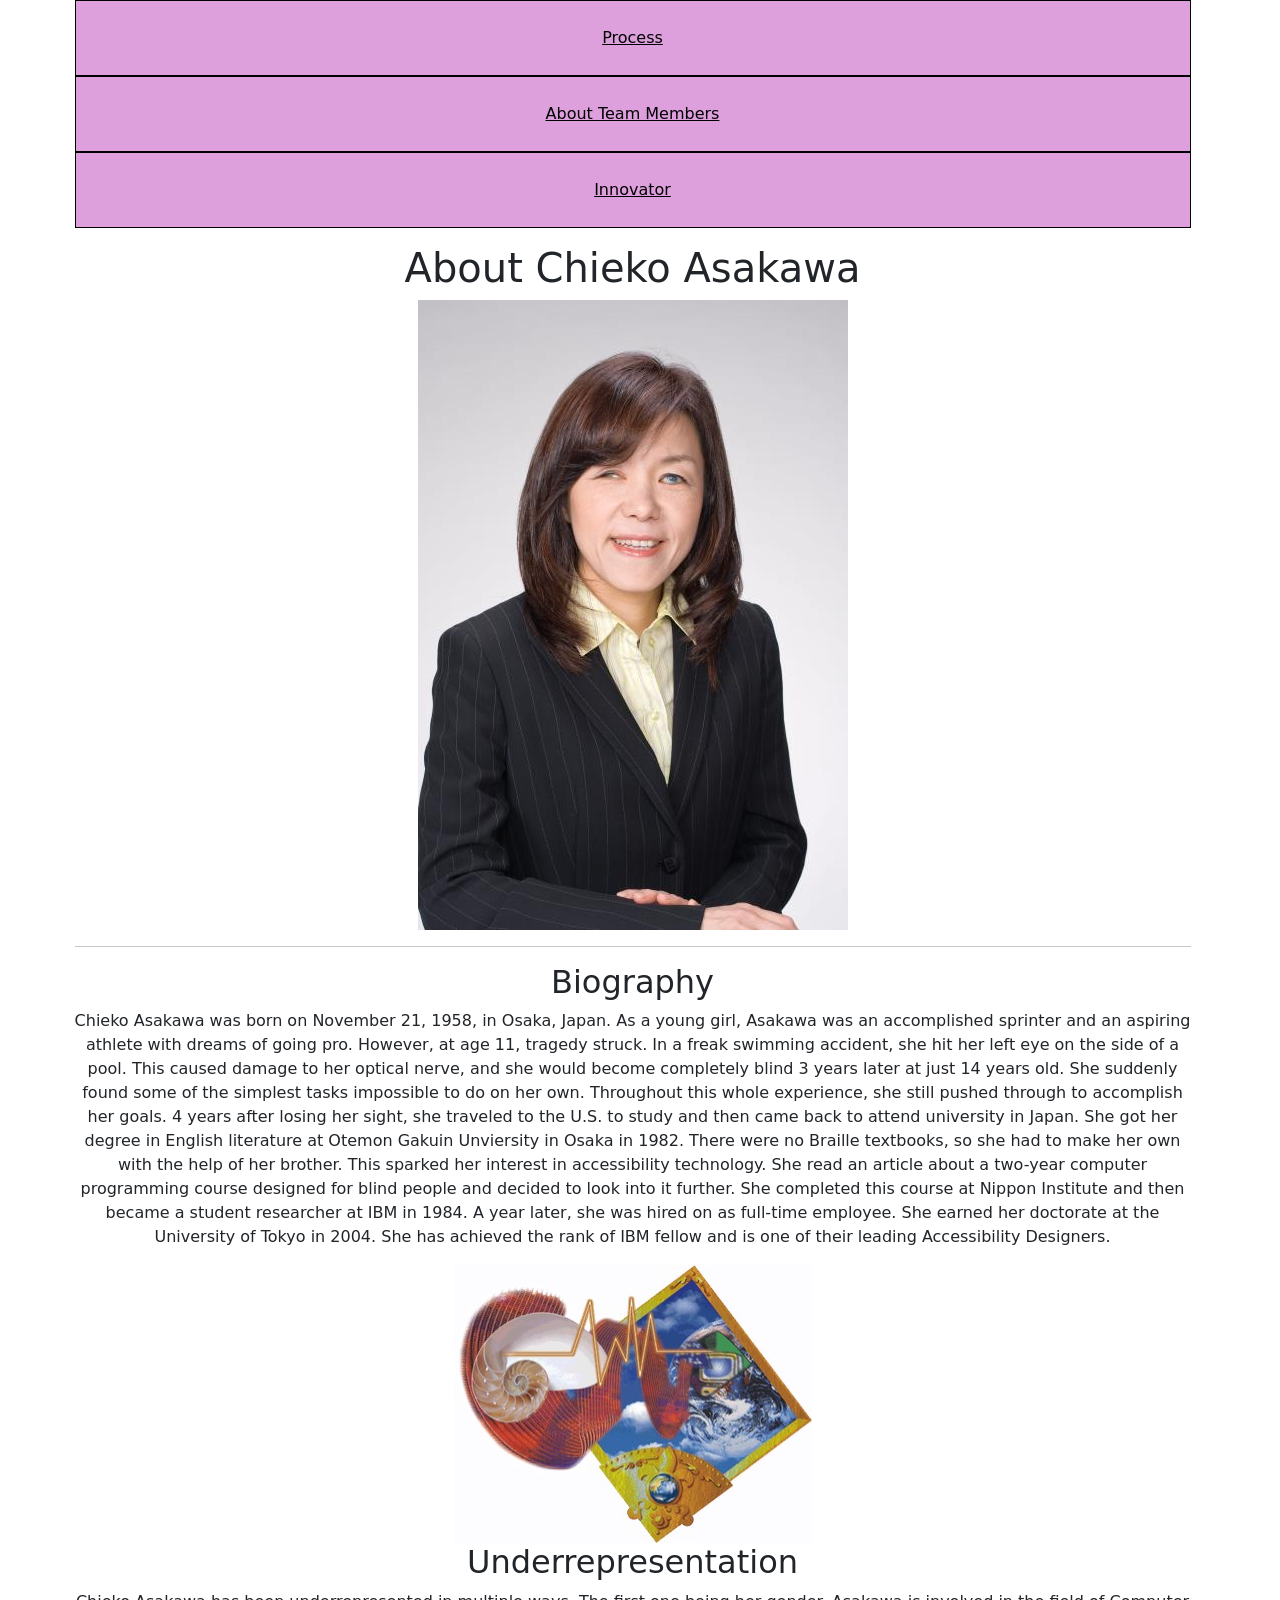
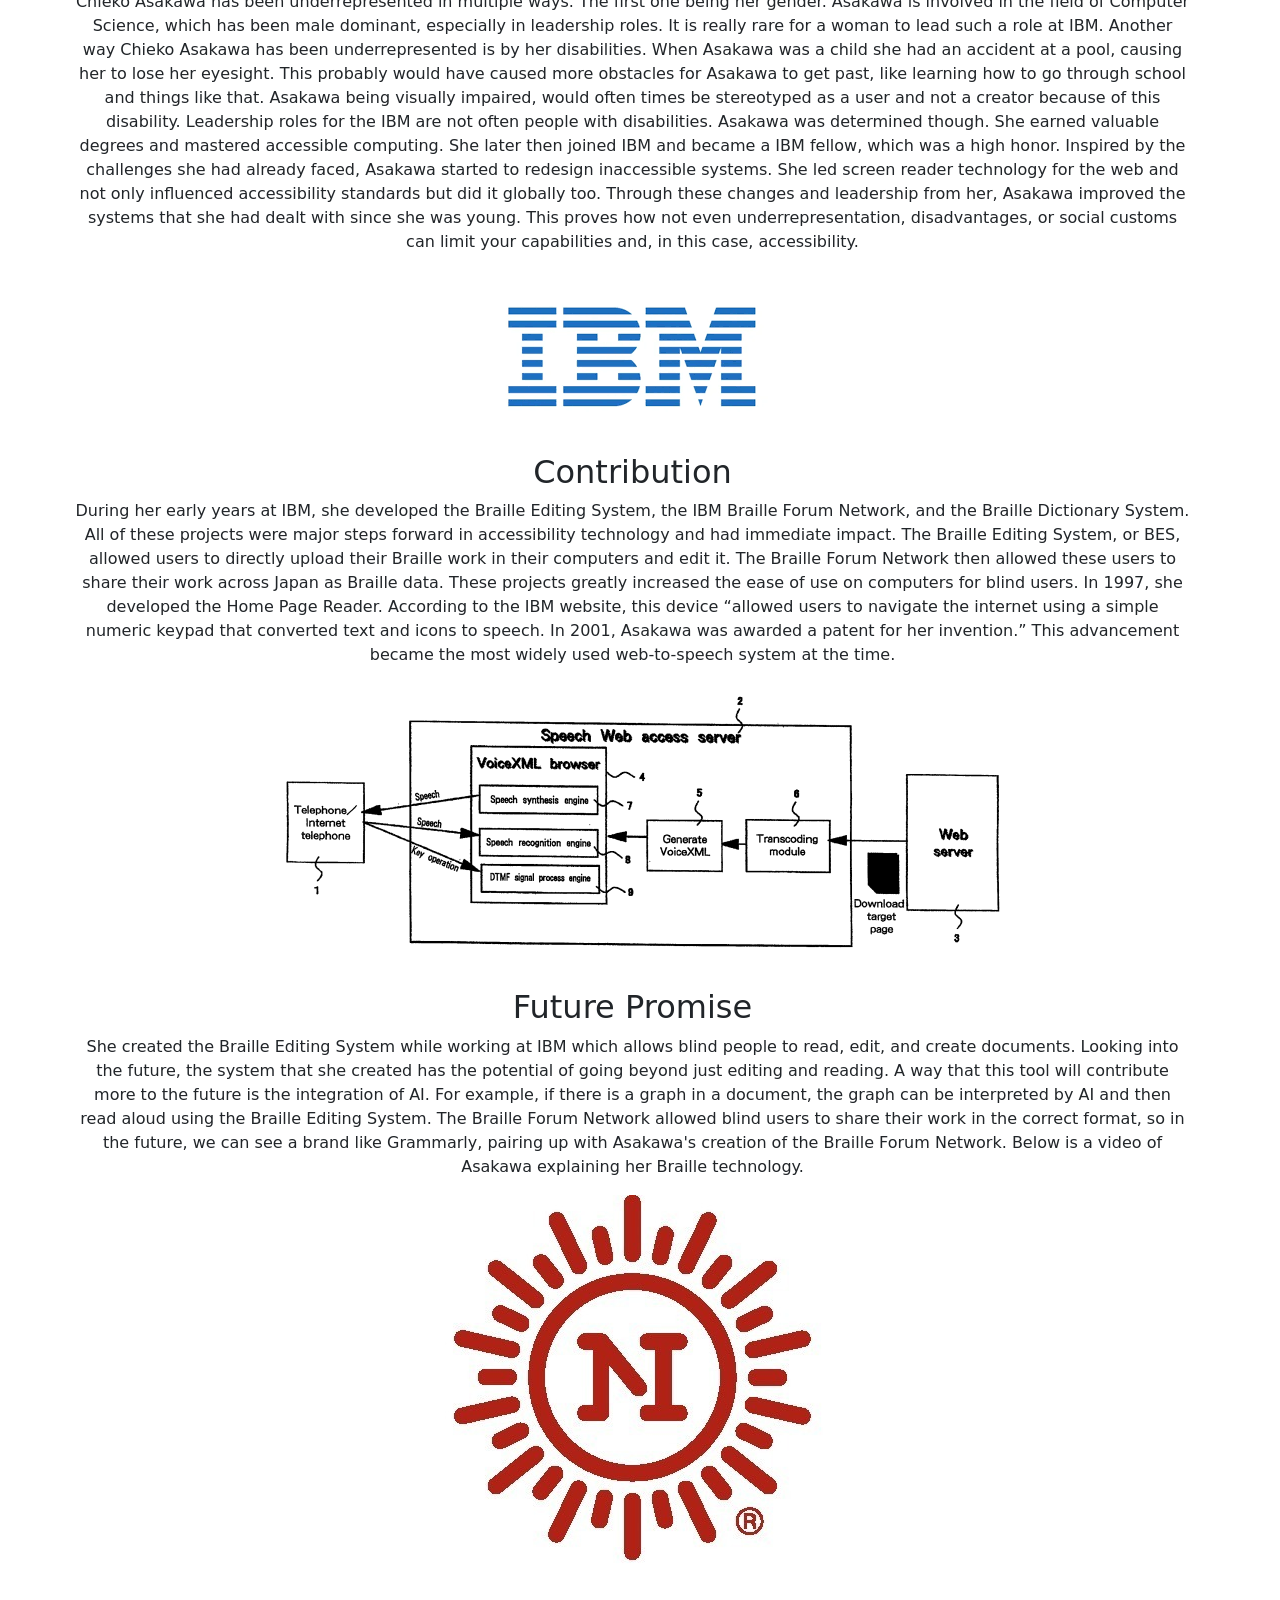
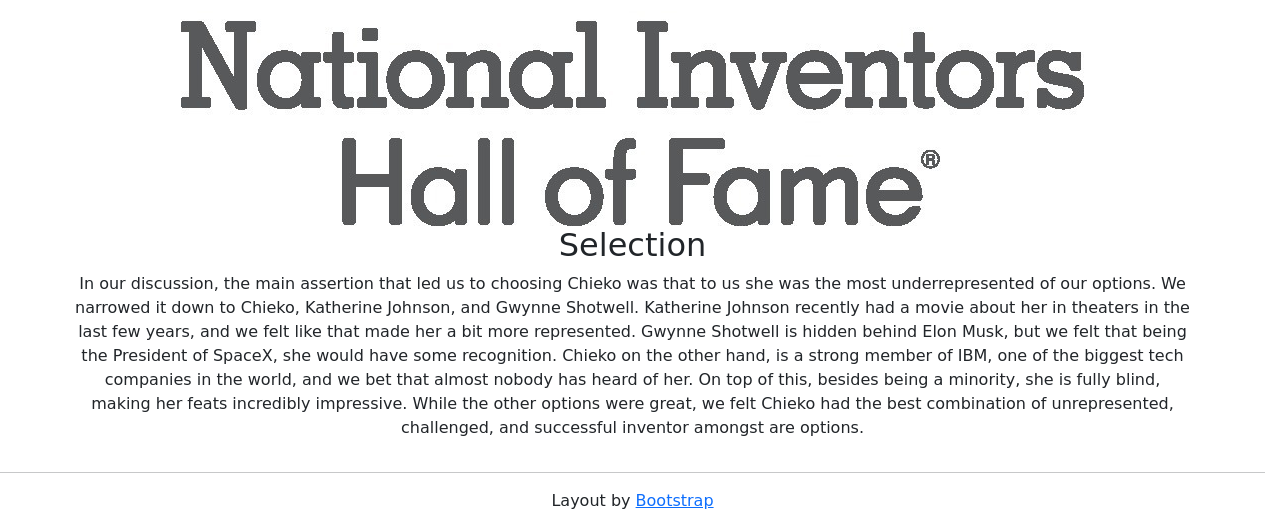
==== commit 83c1e0b8: "Update index.html" ====
--- a/index.html
+++ b/index.html
@@ -10,7 +10,7 @@
         <div class="row">
                 <ul>
                     <li><a href="process.html">Process</a></li>
-                    <li><a href="team.html">Team</a></li>
+                    <li><a href="team.html">About Team Members</a></li>
                      <li><a href="index.html">Innovator</a></li>
                 </ul>
         </div>
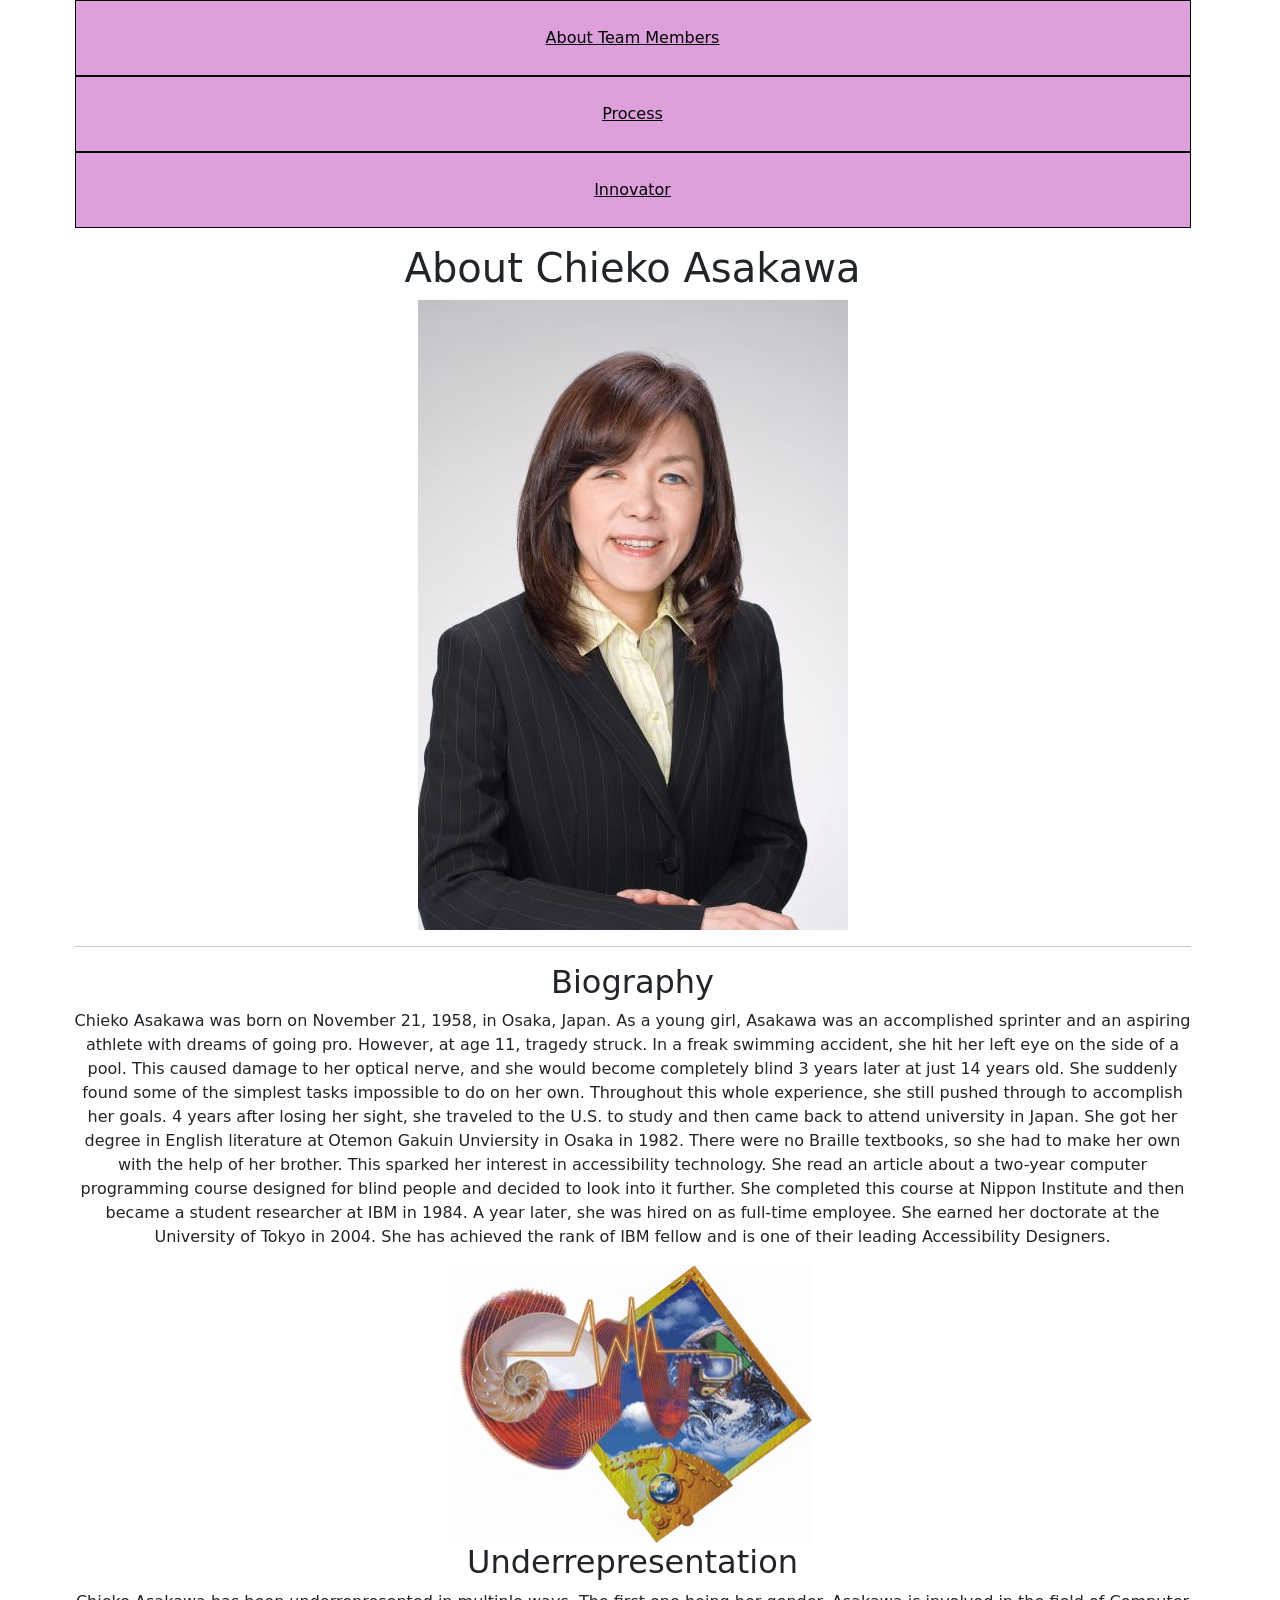
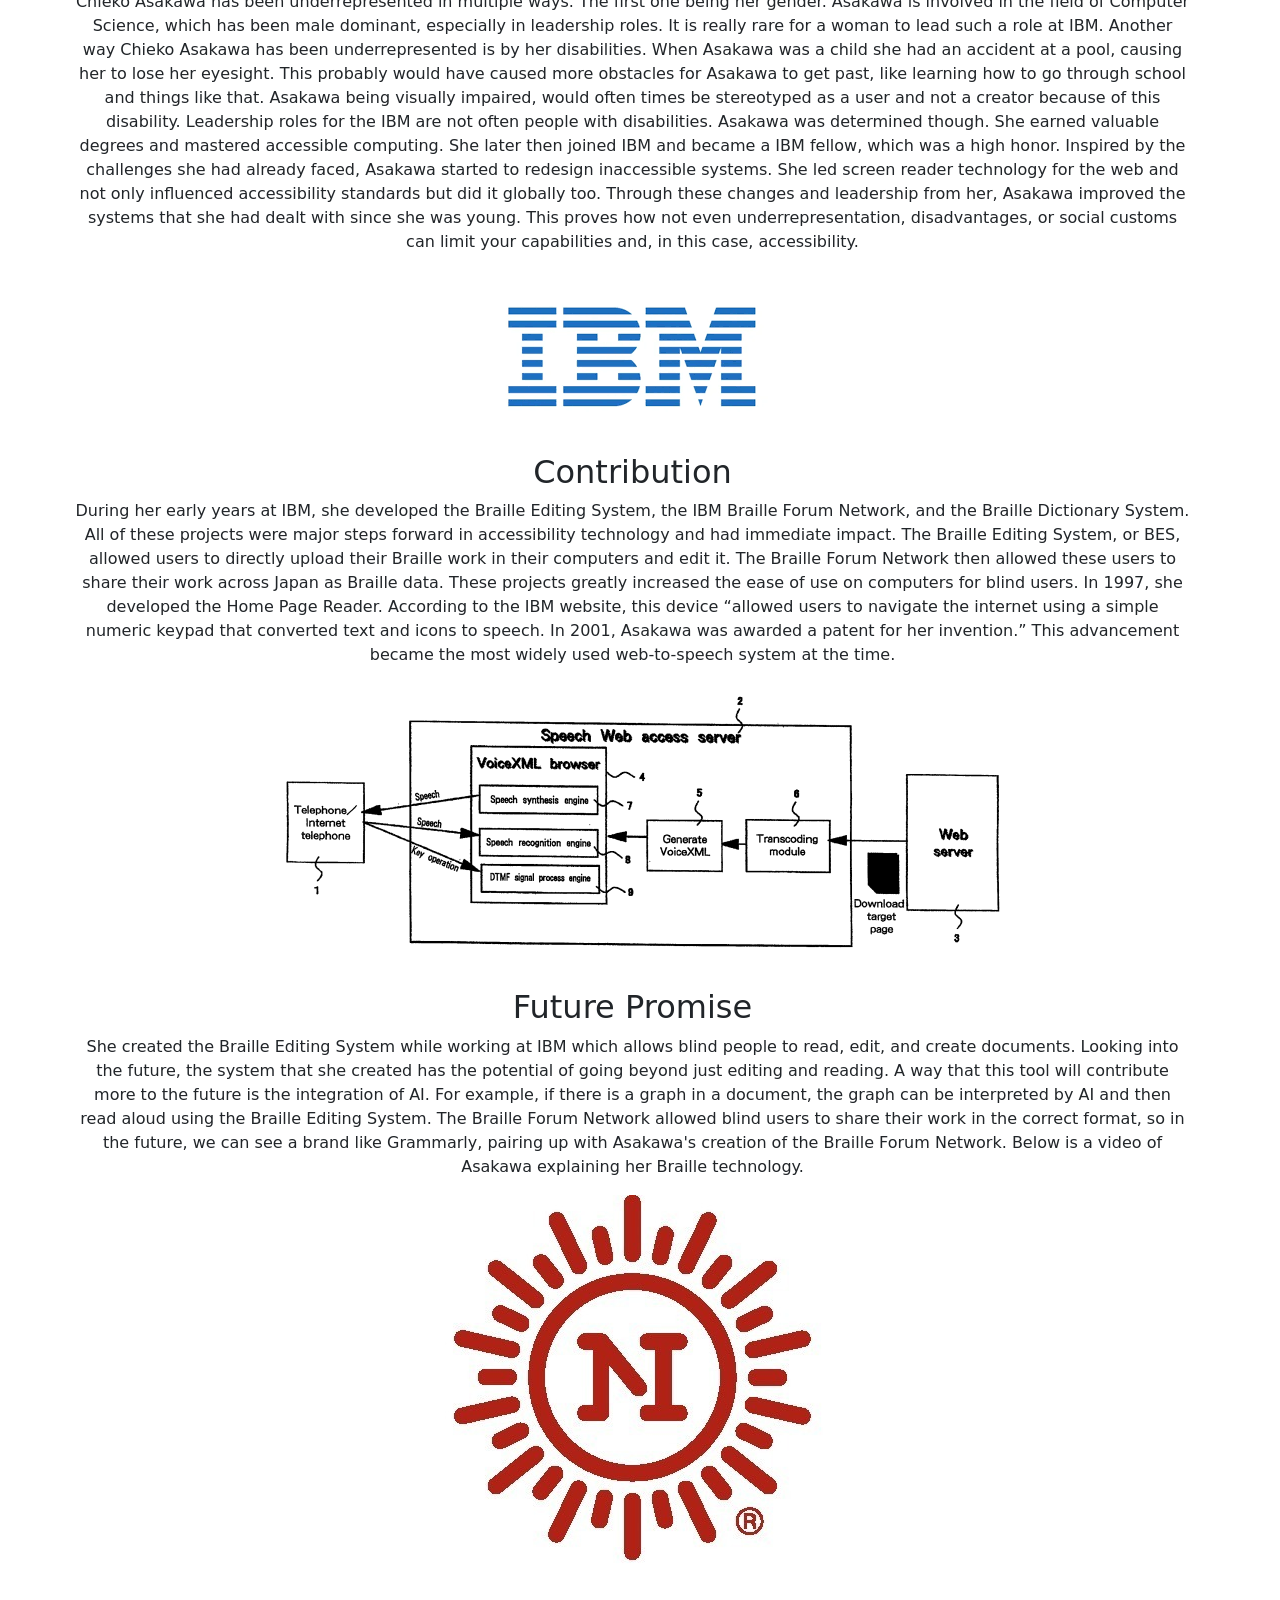
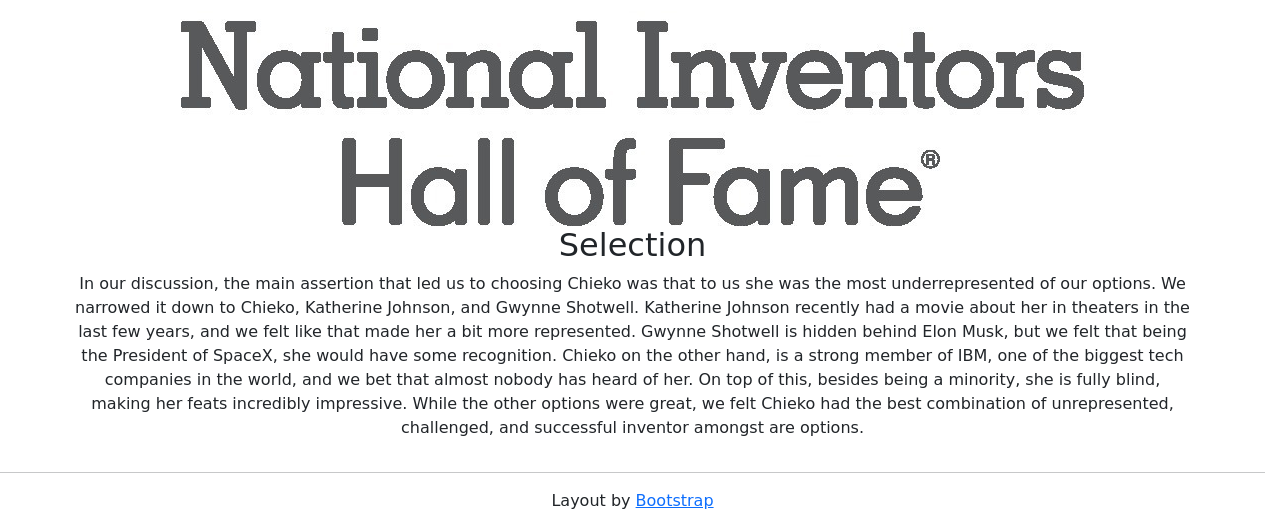
==== commit 357666e3: "Update index.html" ====
--- a/index.html
+++ b/index.html
@@ -9,8 +9,8 @@
     <div class="container">
         <div class="row">
                 <ul>
+                    <li><a href="team.html">About Team Members</a></li>
                     <li><a href="process.html">Process</a></li>
-                    <li><a href="team.html">About Team Members</a></li>
                      <li><a href="index.html">Innovator</a></li>
                 </ul>
         </div>
